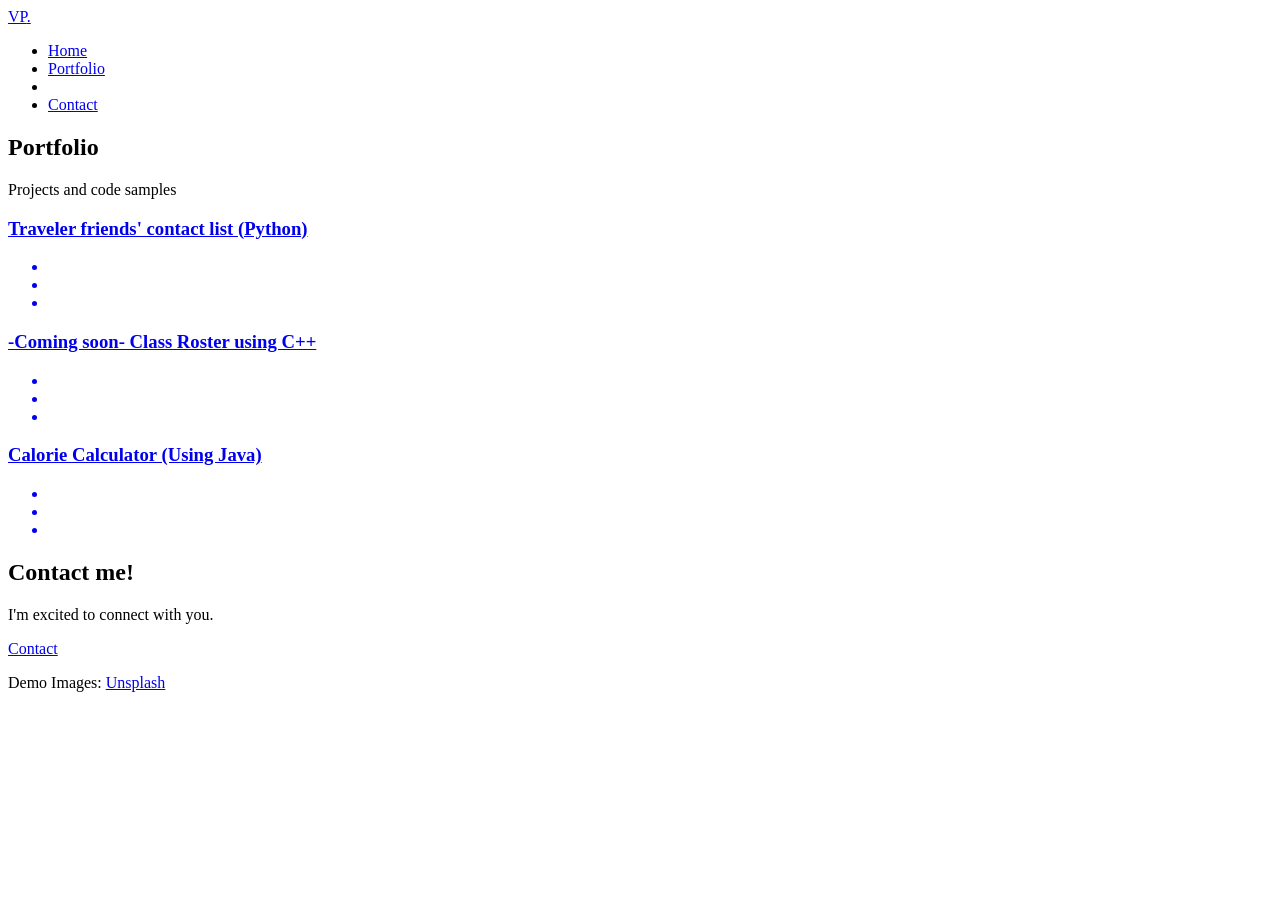
==== portfolio.html @ e87ed02d "Add files via upload" ====
<!DOCTYPE HTML>
<html>
	<head>
	<meta charset="utf-8">
	<meta http-equiv="X-UA-Compatible" content="IE=edge">
	<title>Victoria Koletsos</title>
	<meta name="viewport" content="width=device-width, initial-scale=1">
	<meta name="description" content="Portfolio" />
	<meta name="keywords" content="" />
	<meta name="author" content="" />

	
  	<!-- Facebook and Twitter integration -->
	<meta property="og:title" content=""/>
	<meta property="og:image" content=""/>
	<meta property="og:url" content=""/>
	<meta property="og:site_name" content=""/>
	<meta property="og:description" content=""/>
	<meta name="twitter:title" content="" />
	<meta name="twitter:image" content="" />
	<meta name="twitter:url" content="" />
	<meta name="twitter:card" content="" />

	<!-- <link href="https://fonts.googleapis.com/css?family=Work+Sans:300,400,500,700,800" rel="stylesheet">	 -->
	<link href="https://fonts.googleapis.com/css?family=Inconsolata:400,700" rel="stylesheet">
	
	<!-- Animate.css -->
	<link rel="stylesheet" href="css/animate.css">
	<!-- Icomoon Icon Fonts-->
	<link rel="stylesheet" href="css/icomoon.css">
	<!-- Bootstrap  -->
	<link rel="stylesheet" href="css/bootstrap.css">
	<!-- Flexslider  -->
	<link rel="stylesheet" href="css/flexslider.css">

	<!-- Theme style  -->
	<link rel="stylesheet" href="css/style.css">

	<!-- Modernizr JS -->
	<script src="js/modernizr-2.6.2.min.js"></script>
	<!-- FOR IE9 below -->
	<!--[if lt IE 9]>
	<script src="js/respond.min.js"></script>
	<![endif]-->

	</head>
	<body>
		
	<div class="fh5co-loader"></div>
	
	<div id="page">
	<nav class="fh5co-nav" role="navigation">
		<div class="top-menu">
			<div class="container">
				<div class="row">
					<div class="col-xs-2">
						<div id="fh5co-logo"><a href="index.html">VP<span>.</span></a></div>
					</div>
					<div class="col-xs-10 text-right menu-1">
						<ul>
							<li><a href="index.html">Home</a></li>
							<li class="active"><a href="portfolio.html">Portfolio</a></li>
							<li class="has-dropdown"></li>	<li><a href="contact.html">Contact</a></li>
							
						</ul>
					</div>
				</div>
				
			</div>
		</div>
	</nav>

	<div id="fh5co-portfolio">
		<div class="container">
			<div class="row animate-box">
				<div class="col-md-8 col-md-offset-2 text-center fh5co-heading">
					<h2>Portfolio</h2>
					<p>Projects and code samples</p>
				</div>
			</div>
			<div class="row">
				<div class="col-md-4">
					<div class="fh5co-portfolio animate-box">
						<a href="https://github.com/vicpcm/shiny-fishstick.git">
							<div class="portfolio-entry" style="background-image: url(images/tf1.jpg);"></div>
							<div class="portfolio-text">
								<h3>Traveler friends' contact list (Python)</h3>
								<ul class="stuff">
									<li><i class="icon-heart2"></i></li>
									<li><i class="icon-eye2"></i></li>
									<li><i class="icon-download3"></i></li>
								</ul>
							</div> 
						</a>
					</div>
				</div>
				<div class="col-md-4">
					<div class="fh5co-portfolio animate-box">
						<a href="#">
							<div class="portfolio-entry" style="background-image: url(images/portfolio-2.jpg);"></div>
							<div class="portfolio-text">
								<h3>-Coming soon- Class Roster using C++</h3>
								<ul class="stuff">
									<li><i class="icon-heart2"></i></li>
									<li><i class="icon-eye2"></i></li>
									<li><i class="icon-download3"></i></li>
								</ul>
							</div> 
						</a>
					</div>
				</div>
				<div class="col-md-4">
					<div class="fh5co-portfolio animate-box">
						<a href="https://github.com/vicpcm/CalorieCalculator.git">
							<div class="portfolio-entry" style="background-image: url(images/tf2.png);"></div>
							<div class="portfolio-text">
								<h3>Calorie Calculator (Using Java)</h3>
								<ul class="stuff">
									<li><i class="icon-heart2"></i></li>
									<li><i class="icon-eye2"></i></li>
									<li><i class="icon-download3"></i></li>
								</ul>
							</div> 
						</a>
					</div>
				</div>
				
	
	<div id="fh5co-started">
		<div class="overlay"></div>
		<div class="container">
			<div class="row animate-box">
				<div class="col-md-8 col-md-offset-2 text-center fh5co-heading">
					<h2>Contact me!</h2>
					<p>I'm excited to connect with you.</p>
					<p><a href="contact.html" class="btn btn-default btn-lg">Contact</a></p>
				</div>
			</div>
		</div>
	</div>

	
	Demo Images: <a href="http://unsplash.co/" target="_blank">Unsplash</a></small>
					</p>
					<p>
						
					</p>
				</div>
			</div>

		</div>
	</footer>
	</div>

	<div class="gototop js-top">
		<a href="#" class="js-gotop"><i class="icon-arrow-up22"></i></a>
	</div>
	
	<!-- jQuery -->
	<script src="js/jquery.min.js"></script>
	<!-- jQuery Easing -->
	<script src="js/jquery.easing.1.3.js"></script>
	<!-- Bootstrap -->
	<script src="js/bootstrap.min.js"></script>
	<!-- Waypoints -->
	<script src="js/jquery.waypoints.min.js"></script>
	<!-- Flexslider -->
	<script src="js/jquery.flexslider-min.js"></script>
	<!-- Main -->
	<script src="js/main.js"></script>

	</body>
</html>
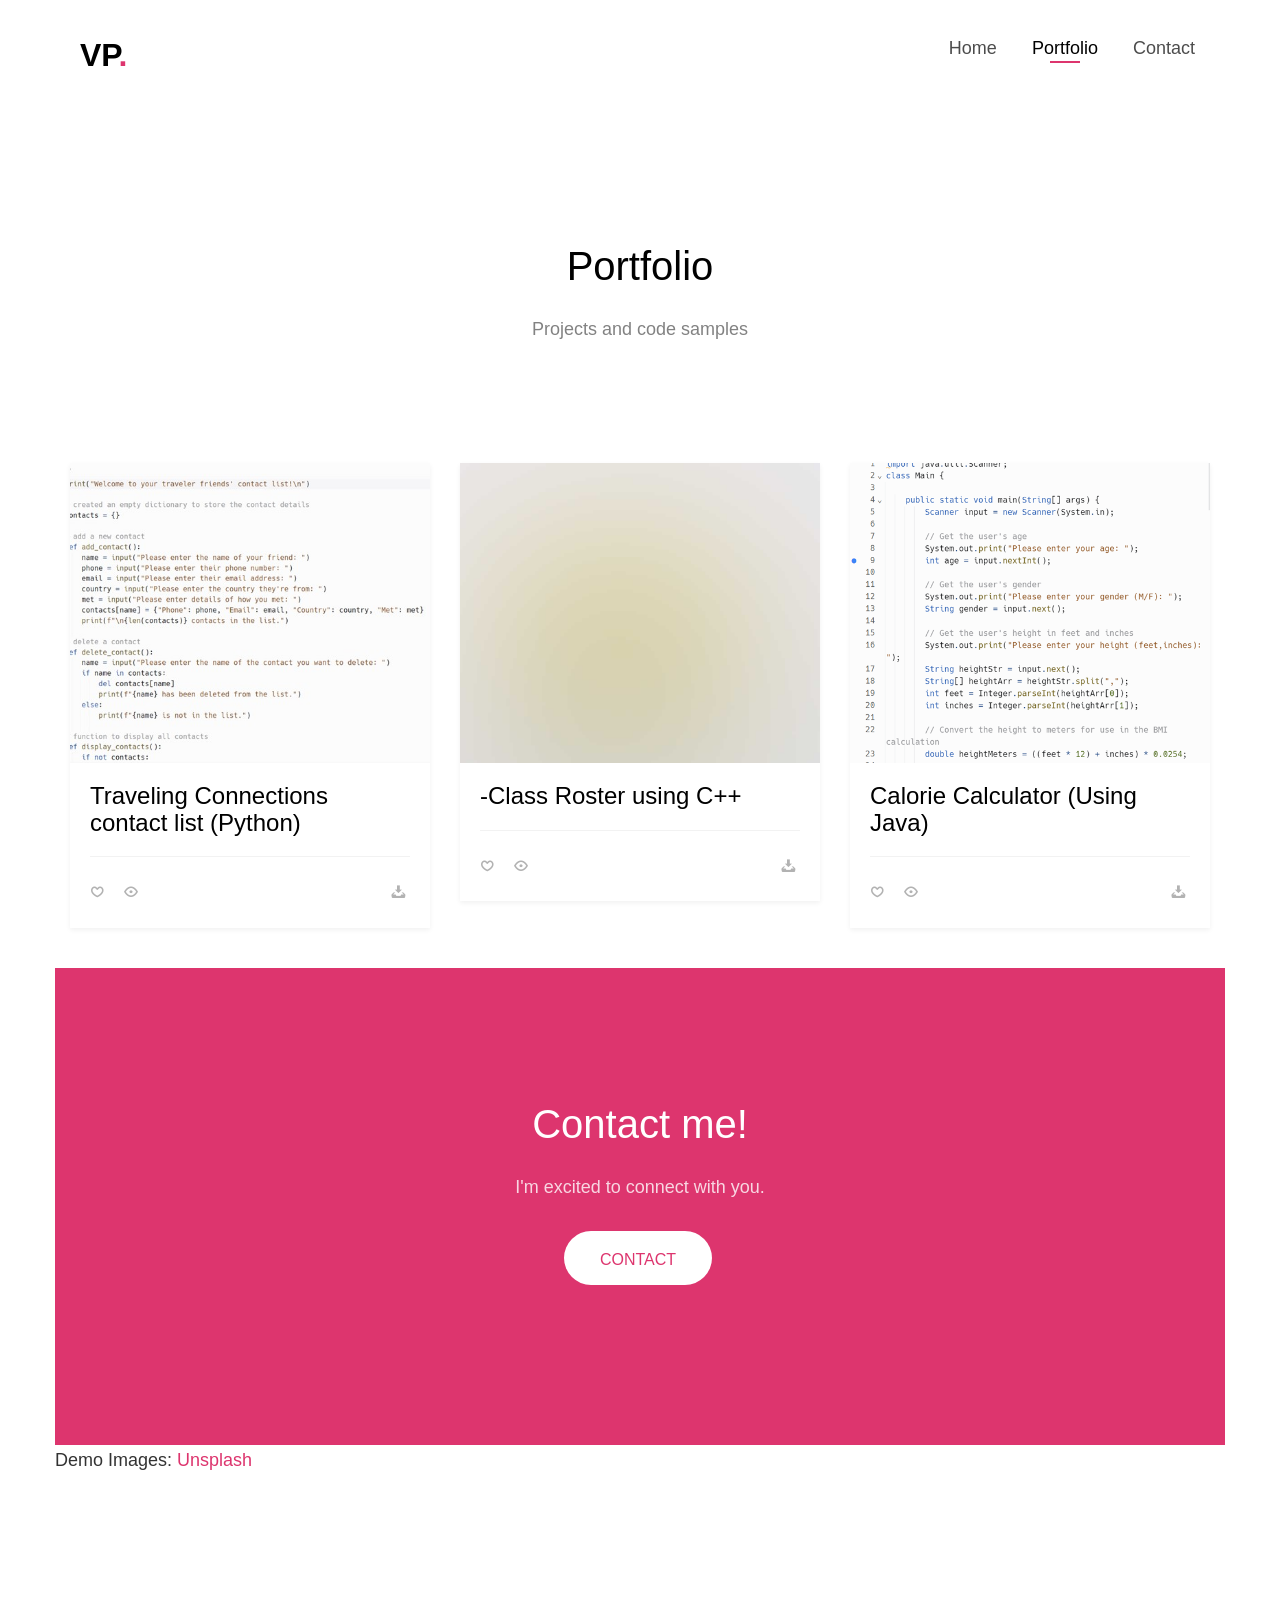
==== commit a876d62c: "Update portfolio.html" ====
--- a/portfolio.html
+++ b/portfolio.html
@@ -84,7 +84,7 @@
 						<a href="https://github.com/vicpcm/shiny-fishstick.git">
 							<div class="portfolio-entry" style="background-image: url(images/tf1.jpg);"></div>
 							<div class="portfolio-text">
-								<h3>Traveler friends' contact list (Python)</h3>
+								<h3>Traveling Connections contact list (Python)</h3>
 								<ul class="stuff">
 									<li><i class="icon-heart2"></i></li>
 									<li><i class="icon-eye2"></i></li>
@@ -96,10 +96,10 @@
 				</div>
 				<div class="col-md-4">
 					<div class="fh5co-portfolio animate-box">
-						<a href="#">
+						<a href="Traveler friends' contact list">
 							<div class="portfolio-entry" style="background-image: url(images/portfolio-2.jpg);"></div>
 							<div class="portfolio-text">
-								<h3>-Coming soon- Class Roster using C++</h3>
+								<h3>-Class Roster using C++</h3>
 								<ul class="stuff">
 									<li><i class="icon-heart2"></i></li>
 									<li><i class="icon-eye2"></i></li>
--- a/css/icomoon.css
+++ b/css/icomoon.css
@@ -0,0 +1,3135 @@
+@font-face {
+    font-family: 'icomoon';
+    src:    url('fonts/icomoon.eot?1oniuf');
+    src:    url('fonts/icomoon.eot?1oniuf#iefix') format('embedded-opentype'),
+        url('fonts/icomoon.ttf?1oniuf') format('truetype'),
+        url('fonts/icomoon.woff?1oniuf') format('woff'),
+        url('fonts/icomoon.svg?1oniuf#icomoon') format('svg');
+    font-weight: normal;
+    font-style: normal;
+}
+
+[class^="icon-"], [class*=" icon-"] {
+    /* use !important to prevent issues with browser extensions that change fonts */
+    font-family: 'icomoon' !important;
+    speak: none;
+    font-style: normal;
+    font-weight: normal;
+    font-variant: normal;
+    text-transform: none;
+    line-height: 1;
+
+    /* Better Font Rendering =========== */
+    -webkit-font-smoothing: antialiased;
+    -moz-osx-font-smoothing: grayscale;
+}
+
+.icon-mobile:before {
+    content: "\e000";
+}
+.icon-laptop:before {
+    content: "\e001";
+}
+.icon-desktop:before {
+    content: "\e002";
+}
+.icon-tablet:before {
+    content: "\e003";
+}
+.icon-phone:before {
+    content: "\e004";
+}
+.icon-document:before {
+    content: "\e005";
+}
+.icon-documents:before {
+    content: "\e006";
+}
+.icon-search:before {
+    content: "\e007";
+}
+.icon-clipboard:before {
+    content: "\e008";
+}
+.icon-newspaper:before {
+    content: "\e009";
+}
+.icon-notebook:before {
+    content: "\e00a";
+}
+.icon-book-open:before {
+    content: "\e00b";
+}
+.icon-browser:before {
+    content: "\e00c";
+}
+.icon-calendar:before {
+    content: "\e00d";
+}
+.icon-presentation:before {
+    content: "\e00e";
+}
+.icon-picture:before {
+    content: "\e00f";
+}
+.icon-pictures:before {
+    content: "\e010";
+}
+.icon-video:before {
+    content: "\e011";
+}
+.icon-camera:before {
+    content: "\e012";
+}
+.icon-printer:before {
+    content: "\e013";
+}
+.icon-toolbox:before {
+    content: "\e014";
+}
+.icon-briefcase:before {
+    content: "\e015";
+}
+.icon-wallet:before {
+    content: "\e016";
+}
+.icon-gift:before {
+    content: "\e017";
+}
+.icon-bargraph:before {
+    content: "\e018";
+}
+.icon-grid:before {
+    content: "\e019";
+}
+.icon-expand:before {
+    content: "\e01a";
+}
+.icon-focus:before {
+    content: "\e01b";
+}
+.icon-edit:before {
+    content: "\e01c";
+}
+.icon-adjustments:before {
+    content: "\e01d";
+}
+.icon-ribbon:before {
+    content: "\e01e";
+}
+.icon-hourglass:before {
+    content: "\e01f";
+}
+.icon-lock:before {
+    content: "\e020";
+}
+.icon-megaphone:before {
+    content: "\e021";
+}
+.icon-shield:before {
+    content: "\e022";
+}
+.icon-trophy:before {
+    content: "\e023";
+}
+.icon-flag:before {
+    content: "\e024";
+}
+.icon-map:before {
+    content: "\e025";
+}
+.icon-puzzle:before {
+    content: "\e026";
+}
+.icon-basket:before {
+    content: "\e027";
+}
+.icon-envelope:before {
+    content: "\e028";
+}
+.icon-streetsign:before {
+    content: "\e029";
+}
+.icon-telescope:before {
+    content: "\e02a";
+}
+.icon-gears:before {
+    content: "\e02b";
+}
+.icon-key:before {
+    content: "\e02c";
+}
+.icon-paperclip:before {
+    content: "\e02d";
+}
+.icon-attachment:before {
+    content: "\e02e";
+}
+.icon-pricetags:before {
+    content: "\e02f";
+}
+.icon-lightbulb:before {
+    content: "\e030";
+}
+.icon-layers:before {
+    content: "\e031";
+}
+.icon-pencil:before {
+    content: "\e032";
+}
+.icon-tools:before {
+    content: "\e033";
+}
+.icon-tools-2:before {
+    content: "\e034";
+}
+.icon-scissors:before {
+    content: "\e035";
+}
+.icon-paintbrush:before {
+    content: "\e036";
+}
+.icon-magnifying-glass:before {
+    content: "\e037";
+}
+.icon-circle-compass:before {
+    content: "\e038";
+}
+.icon-linegraph:before {
+    content: "\e039";
+}
+.icon-mic:before {
+    content: "\e03a";
+}
+.icon-strategy:before {
+    content: "\e03b";
+}
+.icon-beaker:before {
+    content: "\e03c";
+}
+.icon-caution:before {
+    content: "\e03d";
+}
+.icon-recycle:before {
+    content: "\e03e";
+}
+.icon-anchor:before {
+    content: "\e03f";
+}
+.icon-profile-male:before {
+    content: "\e040";
+}
+.icon-profile-female:before {
+    content: "\e041";
+}
+.icon-bike:before {
+    content: "\e042";
+}
+.icon-wine:before {
+    content: "\e043";
+}
+.icon-hotairballoon:before {
+    content: "\e044";
+}
+.icon-globe:before {
+    content: "\e045";
+}
+.icon-genius:before {
+    content: "\e046";
+}
+.icon-map-pin:before {
+    content: "\e047";
+}
+.icon-dial:before {
+    content: "\e048";
+}
+.icon-chat:before {
+    content: "\e049";
+}
+.icon-heart:before {
+    content: "\e04a";
+}
+.icon-cloud:before {
+    content: "\e04b";
+}
+.icon-upload:before {
+    content: "\e04c";
+}
+.icon-download:before {
+    content: "\e04d";
+}
+.icon-target:before {
+    content: "\e04e";
+}
+.icon-hazardous:before {
+    content: "\e04f";
+}
+.icon-piechart:before {
+    content: "\e050";
+}
+.icon-speedometer:before {
+    content: "\e051";
+}
+.icon-global:before {
+    content: "\e052";
+}
+.icon-compass:before {
+    content: "\e053";
+}
+.icon-lifesaver:before {
+    content: "\e054";
+}
+.icon-clock:before {
+    content: "\e055";
+}
+.icon-aperture:before {
+    content: "\e056";
+}
+.icon-quote:before {
+    content: "\e057";
+}
+.icon-scope:before {
+    content: "\e058";
+}
+.icon-alarmclock:before {
+    content: "\e059";
+}
+.icon-refresh:before {
+    content: "\e05a";
+}
+.icon-happy:before {
+    content: "\e05b";
+}
+.icon-sad:before {
+    content: "\e05c";
+}
+.icon-facebook:before {
+    content: "\e05d";
+}
+.icon-twitter:before {
+    content: "\e05e";
+}
+.icon-googleplus:before {
+    content: "\e05f";
+}
+.icon-rss:before {
+    content: "\e060";
+}
+.icon-tumblr:before {
+    content: "\e061";
+}
+.icon-linkedin:before {
+    content: "\e062";
+}
+.icon-dribbble:before {
+    content: "\e063";
+}
+.icon-box2:before {
+    content: "\ea82";
+}
+.icon-write:before {
+    content: "\ea83";
+}
+.icon-clock2:before {
+    content: "\ea84";
+}
+.icon-reply2:before {
+    content: "\ea85";
+}
+.icon-reply-all2:before {
+    content: "\ea86";
+}
+.icon-forward2:before {
+    content: "\ea87";
+}
+.icon-flag2:before {
+    content: "\ea88";
+}
+.icon-search2:before {
+    content: "\ea89";
+}
+.icon-trash2:before {
+    content: "\ea8a";
+}
+.icon-envelope2:before {
+    content: "\ea8b";
+}
+.icon-bubble:before {
+    content: "\ea8c";
+}
+.icon-bubbles:before {
+    content: "\ea8d";
+}
+.icon-user2:before {
+    content: "\ea8e";
+}
+.icon-users2:before {
+    content: "\ea8f";
+}
+.icon-cloud2:before {
+    content: "\ea90";
+}
+.icon-download2:before {
+    content: "\ea91";
+}
+.icon-upload2:before {
+    content: "\ea92";
+}
+.icon-rain:before {
+    content: "\ea93";
+}
+.icon-sun:before {
+    content: "\ea94";
+}
+.icon-moon2:before {
+    content: "\ea95";
+}
+.icon-bell2:before {
+    content: "\ea96";
+}
+.icon-folder2:before {
+    content: "\ea97";
+}
+.icon-pin2:before {
+    content: "\ea98";
+}
+.icon-sound2:before {
+    content: "\ea99";
+}
+.icon-microphone:before {
+    content: "\ea9a";
+}
+.icon-camera2:before {
+    content: "\ea9b";
+}
+.icon-image2:before {
+    content: "\ea9c";
+}
+.icon-cog2:before {
+    content: "\ea9d";
+}
+.icon-calendar2:before {
+    content: "\ea9e";
+}
+.icon-book2:before {
+    content: "\ea9f";
+}
+.icon-map-marker:before {
+    content: "\eaa0";
+}
+.icon-store:before {
+    content: "\eaa1";
+}
+.icon-support:before {
+    content: "\eaa2";
+}
+.icon-tag2:before {
+    content: "\eaa3";
+}
+.icon-heart2:before {
+    content: "\eaa4";
+}
+.icon-video-camera:before {
+    content: "\eaa5";
+}
+.icon-trophy2:before {
+    content: "\eaa6";
+}
+.icon-cart:before {
+    content: "\eaa7";
+}
+.icon-eye2:before {
+    content: "\eaa8";
+}
+.icon-cancel:before {
+    content: "\eaa9";
+}
+.icon-chart:before {
+    content: "\eaaa";
+}
+.icon-target2:before {
+    content: "\eaab";
+}
+.icon-printer2:before {
+    content: "\eaac";
+}
+.icon-location2:before {
+    content: "\eaad";
+}
+.icon-bookmark2:before {
+    content: "\eaae";
+}
+.icon-monitor:before {
+    content: "\eaaf";
+}
+.icon-cross2:before {
+    content: "\eab0";
+}
+.icon-plus2:before {
+    content: "\eab1";
+}
+.icon-left:before {
+    content: "\eab2";
+}
+.icon-up:before {
+    content: "\eab3";
+}
+.icon-browser2:before {
+    content: "\eab4";
+}
+.icon-windows:before {
+    content: "\eab5";
+}
+.icon-switch2:before {
+    content: "\eab6";
+}
+.icon-dashboard:before {
+    content: "\eab7";
+}
+.icon-play:before {
+    content: "\eab8";
+}
+.icon-fast-forward:before {
+    content: "\eab9";
+}
+.icon-next:before {
+    content: "\eaba";
+}
+.icon-refresh2:before {
+    content: "\eabb";
+}
+.icon-film:before {
+    content: "\eabc";
+}
+.icon-home2:before {
+    content: "\eabd";
+}
+.icon-add-to-list:before {
+    content: "\e901";
+}
+.icon-classic-computer:before {
+    content: "\e902";
+}
+.icon-controller-fast-backward:before {
+    content: "\e903";
+}
+.icon-creative-commons-attribution:before {
+    content: "\e904";
+}
+.icon-creative-commons-noderivs:before {
+    content: "\e905";
+}
+.icon-creative-commons-noncommercial-eu:before {
+    content: "\e906";
+}
+.icon-creative-commons-noncommercial-us:before {
+    content: "\e907";
+}
+.icon-creative-commons-public-domain:before {
+    content: "\e908";
+}
+.icon-creative-commons-remix:before {
+    content: "\e909";
+}
+.icon-creative-commons-share:before {
+    content: "\e90a";
+}
+.icon-creative-commons-sharealike:before {
+    content: "\e90b";
+}
+.icon-creative-commons:before {
+    content: "\e90c";
+}
+.icon-document-landscape:before {
+    content: "\e90d";
+}
+.icon-remove-user:before {
+    content: "\e90e";
+}
+.icon-warning:before {
+    content: "\e90f";
+}
+.icon-arrow-bold-down:before {
+    content: "\e910";
+}
+.icon-arrow-bold-left:before {
+    content: "\e911";
+}
+.icon-arrow-bold-right:before {
+    content: "\e912";
+}
+.icon-arrow-bold-up:before {
+    content: "\e913";
+}
+.icon-arrow-down:before {
+    content: "\e914";
+}
+.icon-arrow-left:before {
+    content: "\e915";
+}
+.icon-arrow-long-down:before {
+    content: "\e916";
+}
+.icon-arrow-long-left:before {
+    content: "\e917";
+}
+.icon-arrow-long-right:before {
+    content: "\e918";
+}
+.icon-arrow-long-up:before {
+    content: "\e919";
+}
+.icon-arrow-right:before {
+    content: "\e91a";
+}
+.icon-arrow-up:before {
+    content: "\e91b";
+}
+.icon-arrow-with-circle-down:before {
+    content: "\e91c";
+}
+.icon-arrow-with-circle-left:before {
+    content: "\e91d";
+}
+.icon-arrow-with-circle-right:before {
+    content: "\e91e";
+}
+.icon-arrow-with-circle-up:before {
+    content: "\e91f";
+}
+.icon-bookmark:before {
+    content: "\e920";
+}
+.icon-bookmarks:before {
+    content: "\e921";
+}
+.icon-chevron-down:before {
+    content: "\e922";
+}
+.icon-chevron-left:before {
+    content: "\e923";
+}
+.icon-chevron-right:before {
+    content: "\e924";
+}
+.icon-chevron-small-down:before {
+    content: "\e925";
+}
+.icon-chevron-small-left:before {
+    content: "\e926";
+}
+.icon-chevron-small-right:before {
+    content: "\e927";
+}
+.icon-chevron-small-up:before {
+    content: "\e928";
+}
+.icon-chevron-thin-down:before {
+    content: "\e929";
+}
+.icon-chevron-thin-left:before {
+    content: "\e92a";
+}
+.icon-chevron-thin-right:before {
+    content: "\e92b";
+}
+.icon-chevron-thin-up:before {
+    content: "\e92c";
+}
+.icon-chevron-up:before {
+    content: "\e92d";
+}
+.icon-chevron-with-circle-down:before {
+    content: "\e92e";
+}
+.icon-chevron-with-circle-left:before {
+    content: "\e92f";
+}
+.icon-chevron-with-circle-right:before {
+    content: "\e930";
+}
+.icon-chevron-with-circle-up:before {
+    content: "\e931";
+}
+.icon-cloud3:before {
+    content: "\e932";
+}
+.icon-controller-fast-forward:before {
+    content: "\e933";
+}
+.icon-controller-jump-to-start:before {
+    content: "\e934";
+}
+.icon-controller-next:before {
+    content: "\e935";
+}
+.icon-controller-paus:before {
+    content: "\e936";
+}
+.icon-controller-play:before {
+    content: "\e937";
+}
+.icon-controller-record:before {
+    content: "\e938";
+}
+.icon-controller-stop:before {
+    content: "\e939";
+}
+.icon-controller-volume:before {
+    content: "\e93a";
+}
+.icon-dot-single:before {
+    content: "\e93b";
+}
+.icon-dots-three-horizontal:before {
+    content: "\e93c";
+}
+.icon-dots-three-vertical:before {
+    content: "\e93d";
+}
+.icon-dots-two-horizontal:before {
+    content: "\e93e";
+}
+.icon-dots-two-vertical:before {
+    content: "\e93f";
+}
+.icon-download3:before {
+    content: "\e940";
+}
+.icon-emoji-flirt:before {
+    content: "\e941";
+}
+.icon-flow-branch:before {
+    content: "\e942";
+}
+.icon-flow-cascade:before {
+    content: "\e943";
+}
+.icon-flow-line:before {
+    content: "\e944";
+}
+.icon-flow-parallel:before {
+    content: "\e945";
+}
+.icon-flow-tree:before {
+    content: "\e946";
+}
+.icon-install:before {
+    content: "\e947";
+}
+.icon-layers2:before {
+    content: "\e948";
+}
+.icon-open-book:before {
+    content: "\e949";
+}
+.icon-resize-100:before {
+    content: "\e94a";
+}
+.icon-resize-full-screen:before {
+    content: "\e94b";
+}
+.icon-save:before {
+    content: "\e94c";
+}
+.icon-select-arrows:before {
+    content: "\e94d";
+}
+.icon-sound-mute:before {
+    content: "\e94e";
+}
+.icon-sound:before {
+    content: "\e94f";
+}
+.icon-trash:before {
+    content: "\e950";
+}
+.icon-triangle-down:before {
+    content: "\e951";
+}
+.icon-triangle-left:before {
+    content: "\e952";
+}
+.icon-triangle-right:before {
+    content: "\e953";
+}
+.icon-triangle-up:before {
+    content: "\e954";
+}
+.icon-uninstall:before {
+    content: "\e955";
+}
+.icon-upload-to-cloud:before {
+    content: "\e956";
+}
+.icon-upload3:before {
+    content: "\e957";
+}
+.icon-add-user:before {
+    content: "\e958";
+}
+.icon-address:before {
+    content: "\e959";
+}
+.icon-adjust:before {
+    content: "\e95a";
+}
+.icon-air:before {
+    content: "\e95b";
+}
+.icon-aircraft-landing:before {
+    content: "\e95c";
+}
+.icon-aircraft-take-off:before {
+    content: "\e95d";
+}
+.icon-aircraft:before {
+    content: "\e95e";
+}
+.icon-align-bottom:before {
+    content: "\e95f";
+}
+.icon-align-horizontal-middle:before {
+    content: "\e960";
+}
+.icon-align-left:before {
+    content: "\e961";
+}
+.icon-align-right:before {
+    content: "\e962";
+}
+.icon-align-top:before {
+    content: "\e963";
+}
+.icon-align-vertical-middle:before {
+    content: "\e964";
+}
+.icon-archive:before {
+    content: "\e965";
+}
+.icon-area-graph:before {
+    content: "\e966";
+}
+.icon-attachment2:before {
+    content: "\e967";
+}
+.icon-awareness-ribbon:before {
+    content: "\e968";
+}
+.icon-back-in-time:before {
+    content: "\e969";
+}
+.icon-back:before {
+    content: "\e96a";
+}
+.icon-bar-graph:before {
+    content: "\e96b";
+}
+.icon-battery:before {
+    content: "\e96c";
+}
+.icon-beamed-note:before {
+    content: "\e96d";
+}
+.icon-bell:before {
+    content: "\e96e";
+}
+.icon-blackboard:before {
+    content: "\e96f";
+}
+.icon-block:before {
+    content: "\e970";
+}
+.icon-book:before {
+    content: "\e971";
+}
+.icon-bowl:before {
+    content: "\e972";
+}
+.icon-box:before {
+    content: "\e973";
+}
+.icon-briefcase2:before {
+    content: "\e974";
+}
+.icon-browser3:before {
+    content: "\e975";
+}
+.icon-brush:before {
+    content: "\e976";
+}
+.icon-bucket:before {
+    content: "\e977";
+}
+.icon-cake:before {
+    content: "\e978";
+}
+.icon-calculator:before {
+    content: "\e979";
+}
+.icon-calendar3:before {
+    content: "\e97a";
+}
+.icon-camera3:before {
+    content: "\e97b";
+}
+.icon-ccw:before {
+    content: "\e97c";
+}
+.icon-chat2:before {
+    content: "\e97d";
+}
+.icon-check:before {
+    content: "\e97e";
+}
+.icon-circle-with-cross:before {
+    content: "\e97f";
+}
+.icon-circle-with-minus:before {
+    content: "\e980";
+}
+.icon-circle-with-plus:before {
+    content: "\e981";
+}
+.icon-circle:before {
+    content: "\e982";
+}
+.icon-circular-graph:before {
+    content: "\e983";
+}
+.icon-clapperboard:before {
+    content: "\e984";
+}
+.icon-clipboard2:before {
+    content: "\e985";
+}
+.icon-clock3:before {
+    content: "\e986";
+}
+.icon-code:before {
+    content: "\e987";
+}
+.icon-cog:before {
+    content: "\e988";
+}
+.icon-colours:before {
+    content: "\e989";
+}
+.icon-compass2:before {
+    content: "\e98a";
+}
+.icon-copy:before {
+    content: "\e98b";
+}
+.icon-credit-card:before {
+    content: "\e98c";
+}
+.icon-credit:before {
+    content: "\e98d";
+}
+.icon-cross:before {
+    content: "\e98e";
+}
+.icon-cup:before {
+    content: "\e98f";
+}
+.icon-cw:before {
+    content: "\e990";
+}
+.icon-cycle:before {
+    content: "\e991";
+}
+.icon-database:before {
+    content: "\e992";
+}
+.icon-dial-pad:before {
+    content: "\e993";
+}
+.icon-direction:before {
+    content: "\e994";
+}
+.icon-document2:before {
+    content: "\e995";
+}
+.icon-documents2:before {
+    content: "\e996";
+}
+.icon-drink:before {
+    content: "\e997";
+}
+.icon-drive:before {
+    content: "\e998";
+}
+.icon-drop:before {
+    content: "\e999";
+}
+.icon-edit2:before {
+    content: "\e99a";
+}
+.icon-email:before {
+    content: "\e99b";
+}
+.icon-emoji-happy:before {
+    content: "\e99c";
+}
+.icon-emoji-neutral:before {
+    content: "\e99d";
+}
+.icon-emoji-sad:before {
+    content: "\e99e";
+}
+.icon-erase:before {
+    content: "\e99f";
+}
+.icon-eraser:before {
+    content: "\e9a0";
+}
+.icon-export:before {
+    content: "\e9a1";
+}
+.icon-eye:before {
+    content: "\e9a2";
+}
+.icon-feather:before {
+    content: "\e9a3";
+}
+.icon-flag3:before {
+    content: "\e9a4";
+}
+.icon-flash:before {
+    content: "\e9a5";
+}
+.icon-flashlight:before {
+    content: "\e9a6";
+}
+.icon-flat-brush:before {
+    content: "\e9a7";
+}
+.icon-folder-images:before {
+    content: "\e9a8";
+}
+.icon-folder-music:before {
+    content: "\e9a9";
+}
+.icon-folder-video:before {
+    content: "\e9aa";
+}
+.icon-folder:before {
+    content: "\e9ab";
+}
+.icon-forward:before {
+    content: "\e9ac";
+}
+.icon-funnel:before {
+    content: "\e9ad";
+}
+.icon-game-controller:before {
+    content: "\e9ae";
+}
+.icon-gauge:before {
+    content: "\e9af";
+}
+.icon-globe2:before {
+    content: "\e9b0";
+}
+.icon-graduation-cap:before {
+    content: "\e9b1";
+}
+.icon-grid2:before {
+    content: "\e9b2";
+}
+.icon-hair-cross:before {
+    content: "\e9b3";
+}
+.icon-hand:before {
+    content: "\e9b4";
+}
+.icon-heart-outlined:before {
+    content: "\e9b5";
+}
+.icon-heart3:before {
+    content: "\e9b6";
+}
+.icon-help-with-circle:before {
+    content: "\e9b7";
+}
+.icon-help:before {
+    content: "\e9b8";
+}
+.icon-home:before {
+    content: "\e9b9";
+}
+.icon-hour-glass:before {
+    content: "\e9ba";
+}
+.icon-image-inverted:before {
+    content: "\e9bb";
+}
+.icon-image:before {
+    content: "\e9bc";
+}
+.icon-images:before {
+    content: "\e9bd";
+}
+.icon-inbox:before {
+    content: "\e9be";
+}
+.icon-infinity:before {
+    content: "\e9bf";
+}
+.icon-info-with-circle:before {
+    content: "\e9c0";
+}
+.icon-info:before {
+    content: "\e9c1";
+}
+.icon-key2:before {
+    content: "\e9c2";
+}
+.icon-keyboard:before {
+    content: "\e9c3";
+}
+.icon-lab-flask:before {
+    content: "\e9c4";
+}
+.icon-landline:before {
+    content: "\e9c5";
+}
+.icon-language:before {
+    content: "\e9c6";
+}
+.icon-laptop2:before {
+    content: "\e9c7";
+}
+.icon-leaf:before {
+    content: "\e9c8";
+}
+.icon-level-down:before {
+    content: "\e9c9";
+}
+.icon-level-up:before {
+    content: "\e9ca";
+}
+.icon-lifebuoy:before {
+    content: "\e9cb";
+}
+.icon-light-bulb:before {
+    content: "\e9cc";
+}
+.icon-light-down:before {
+    content: "\e9cd";
+}
+.icon-light-up:before {
+    content: "\e9ce";
+}
+.icon-line-graph:before {
+    content: "\e9cf";
+}
+.icon-link:before {
+    content: "\e9d0";
+}
+.icon-list:before {
+    content: "\e9d1";
+}
+.icon-location-pin:before {
+    content: "\e9d2";
+}
+.icon-location:before {
+    content: "\e9d3";
+}
+.icon-lock-open:before {
+    content: "\e9d4";
+}
+.icon-lock2:before {
+    content: "\e9d5";
+}
+.icon-log-out:before {
+    content: "\e9d6";
+}
+.icon-login:before {
+    content: "\e9d7";
+}
+.icon-loop:before {
+    content: "\e9d8";
+}
+.icon-magnet:before {
+    content: "\e9d9";
+}
+.icon-magnifying-glass2:before {
+    content: "\e9da";
+}
+.icon-mail:before {
+    content: "\e9db";
+}
+.icon-man:before {
+    content: "\e9dc";
+}
+.icon-map2:before {
+    content: "\e9dd";
+}
+.icon-mask:before {
+    content: "\e9de";
+}
+.icon-medal:before {
+    content: "\e9df";
+}
+.icon-megaphone2:before {
+    content: "\e9e0";
+}
+.icon-menu:before {
+    content: "\e9e1";
+}
+.icon-message:before {
+    content: "\e9e2";
+}
+.icon-mic2:before {
+    content: "\e9e3";
+}
+.icon-minus:before {
+    content: "\e9e4";
+}
+.icon-mobile2:before {
+    content: "\e9e5";
+}
+.icon-modern-mic:before {
+    content: "\e9e6";
+}
+.icon-moon:before {
+    content: "\e9e7";
+}
+.icon-mouse:before {
+    content: "\e9e8";
+}
+.icon-music:before {
+    content: "\e9e9";
+}
+.icon-network:before {
+    content: "\e9ea";
+}
+.icon-new-message:before {
+    content: "\e9eb";
+}
+.icon-new:before {
+    content: "\e9ec";
+}
+.icon-news:before {
+    content: "\e9ed";
+}
+.icon-note:before {
+    content: "\e9ee";
+}
+.icon-notification:before {
+    content: "\e9ef";
+}
+.icon-old-mobile:before {
+    content: "\e9f0";
+}
+.icon-old-phone:before {
+    content: "\e9f1";
+}
+.icon-palette:before {
+    content: "\e9f2";
+}
+.icon-paper-plane:before {
+    content: "\e9f3";
+}
+.icon-pencil2:before {
+    content: "\e9f4";
+}
+.icon-phone2:before {
+    content: "\e9f5";
+}
+.icon-pie-chart:before {
+    content: "\e9f6";
+}
+.icon-pin:before {
+    content: "\e9f7";
+}
+.icon-plus:before {
+    content: "\e9f8";
+}
+.icon-popup:before {
+    content: "\e9f9";
+}
+.icon-power-plug:before {
+    content: "\e9fa";
+}
+.icon-price-ribbon:before {
+    content: "\e9fb";
+}
+.icon-price-tag:before {
+    content: "\e9fc";
+}
+.icon-print:before {
+    content: "\e9fd";
+}
+.icon-progress-empty:before {
+    content: "\e9fe";
+}
+.icon-progress-full:before {
+    content: "\e9ff";
+}
+.icon-progress-one:before {
+    content: "\ea00";
+}
+.icon-progress-two:before {
+    content: "\ea01";
+}
+.icon-publish:before {
+    content: "\ea02";
+}
+.icon-quote2:before {
+    content: "\ea03";
+}
+.icon-radio:before {
+    content: "\ea04";
+}
+.icon-reply-all:before {
+    content: "\ea05";
+}
+.icon-reply:before {
+    content: "\ea06";
+}
+.icon-retweet:before {
+    content: "\ea07";
+}
+.icon-rocket:before {
+    content: "\ea08";
+}
+.icon-round-brush:before {
+    content: "\ea09";
+}
+.icon-rss2:before {
+    content: "\ea0a";
+}
+.icon-ruler:before {
+    content: "\ea0b";
+}
+.icon-scissors2:before {
+    content: "\ea0c";
+}
+.icon-share-alternitive:before {
+    content: "\ea0d";
+}
+.icon-share:before {
+    content: "\ea0e";
+}
+.icon-shareable:before {
+    content: "\ea0f";
+}
+.icon-shield2:before {
+    content: "\ea10";
+}
+.icon-shop:before {
+    content: "\ea11";
+}
+.icon-shopping-bag:before {
+    content: "\ea12";
+}
+.icon-shopping-basket:before {
+    content: "\ea13";
+}
+.icon-shopping-cart:before {
+    content: "\ea14";
+}
+.icon-shuffle:before {
+    content: "\ea15";
+}
+.icon-signal:before {
+    content: "\ea16";
+}
+.icon-sound-mix:before {
+    content: "\ea17";
+}
+.icon-sports-club:before {
+    content: "\ea18";
+}
+.icon-spreadsheet:before {
+    content: "\ea19";
+}
+.icon-squared-cross:before {
+    content: "\ea1a";
+}
+.icon-squared-minus:before {
+    content: "\ea1b";
+}
+.icon-squared-plus:before {
+    content: "\ea1c";
+}
+.icon-star-outlined:before {
+    content: "\ea1d";
+}
+.icon-star:before {
+    content: "\ea1e";
+}
+.icon-stopwatch:before {
+    content: "\ea1f";
+}
+.icon-suitcase:before {
+    content: "\ea20";
+}
+.icon-swap:before {
+    content: "\ea21";
+}
+.icon-sweden:before {
+    content: "\ea22";
+}
+.icon-switch:before {
+    content: "\ea23";
+}
+.icon-tablet2:before {
+    content: "\ea24";
+}
+.icon-tag:before {
+    content: "\ea25";
+}
+.icon-text-document-inverted:before {
+    content: "\ea26";
+}
+.icon-text-document:before {
+    content: "\ea27";
+}
+.icon-text:before {
+    content: "\ea28";
+}
+.icon-thermometer:before {
+    content: "\ea29";
+}
+.icon-thumbs-down:before {
+    content: "\ea2a";
+}
+.icon-thumbs-up:before {
+    content: "\ea2b";
+}
+.icon-thunder-cloud:before {
+    content: "\ea2c";
+}
+.icon-ticket:before {
+    content: "\ea2d";
+}
+.icon-time-slot:before {
+    content: "\ea2e";
+}
+.icon-tools2:before {
+    content: "\ea2f";
+}
+.icon-traffic-cone:before {
+    content: "\ea30";
+}
+.icon-tree:before {
+    content: "\ea31";
+}
+.icon-trophy3:before {
+    content: "\ea32";
+}
+.icon-tv:before {
+    content: "\ea33";
+}
+.icon-typing:before {
+    content: "\ea34";
+}
+.icon-unread:before {
+    content: "\ea35";
+}
+.icon-untag:before {
+    content: "\ea36";
+}
+.icon-user:before {
+    content: "\ea37";
+}
+.icon-users:before {
+    content: "\ea38";
+}
+.icon-v-card:before {
+    content: "\ea39";
+}
+.icon-video2:before {
+    content: "\ea3a";
+}
+.icon-vinyl:before {
+    content: "\ea3b";
+}
+.icon-voicemail:before {
+    content: "\ea3c";
+}
+.icon-wallet2:before {
+    content: "\ea3d";
+}
+.icon-water:before {
+    content: "\ea3e";
+}
+.icon-500px-with-circle:before {
+    content: "\ea3f";
+}
+.icon-500px:before {
+    content: "\ea40";
+}
+.icon-basecamp:before {
+    content: "\ea41";
+}
+.icon-behance:before {
+    content: "\ea42";
+}
+.icon-creative-cloud:before {
+    content: "\ea43";
+}
+.icon-dropbox:before {
+    content: "\ea44";
+}
+.icon-evernote:before {
+    content: "\ea45";
+}
+.icon-flattr:before {
+    content: "\ea46";
+}
+.icon-foursquare:before {
+    content: "\ea47";
+}
+.icon-google-drive:before {
+    content: "\ea48";
+}
+.icon-google-hangouts:before {
+    content: "\ea49";
+}
+.icon-grooveshark:before {
+    content: "\ea4a";
+}
+.icon-icloud:before {
+    content: "\ea4b";
+}
+.icon-mixi:before {
+    content: "\ea4c";
+}
+.icon-onedrive:before {
+    content: "\ea4d";
+}
+.icon-paypal:before {
+    content: "\ea4e";
+}
+.icon-picasa:before {
+    content: "\ea4f";
+}
+.icon-qq:before {
+    content: "\ea50";
+}
+.icon-rdio-with-circle:before {
+    content: "\ea51";
+}
+.icon-renren:before {
+    content: "\ea52";
+}
+.icon-scribd:before {
+    content: "\ea53";
+}
+.icon-sina-weibo:before {
+    content: "\ea54";
+}
+.icon-skype-with-circle:before {
+    content: "\ea55";
+}
+.icon-skype:before {
+    content: "\ea56";
+}
+.icon-slideshare:before {
+    content: "\ea57";
+}
+.icon-smashing:before {
+    content: "\ea58";
+}
+.icon-soundcloud:before {
+    content: "\ea59";
+}
+.icon-spotify-with-circle:before {
+    content: "\ea5a";
+}
+.icon-spotify:before {
+    content: "\ea5b";
+}
+.icon-swarm:before {
+    content: "\ea5c";
+}
+.icon-vine-with-circle:before {
+    content: "\ea5d";
+}
+.icon-vine:before {
+    content: "\ea5e";
+}
+.icon-vk-alternitive:before {
+    content: "\ea5f";
+}
+.icon-vk-with-circle:before {
+    content: "\ea60";
+}
+.icon-vk:before {
+    content: "\ea61";
+}
+.icon-xing-with-circle:before {
+    content: "\ea62";
+}
+.icon-xing:before {
+    content: "\ea63";
+}
+.icon-yelp:before {
+    content: "\ea64";
+}
+.icon-dribbble-with-circle:before {
+    content: "\ea65";
+}
+.icon-dribbble2:before {
+    content: "\ea66";
+}
+.icon-facebook-with-circle:before {
+    content: "\ea67";
+}
+.icon-facebook2:before {
+    content: "\ea68";
+}
+.icon-flickr-with-circle:before {
+    content: "\ea69";
+}
+.icon-flickr:before {
+    content: "\ea6a";
+}
+.icon-github-with-circle:before {
+    content: "\ea6b";
+}
+.icon-github:before {
+    content: "\ea6c";
+}
+.icon-google-with-circle:before {
+    content: "\ea6d";
+}
+.icon-google:before {
+    content: "\ea6e";
+}
+.icon-instagram-with-circle:before {
+    content: "\ea6f";
+}
+.icon-instagram:before {
+    content: "\ea70";
+}
+.icon-lastfm-with-circle:before {
+    content: "\ea71";
+}
+.icon-lastfm:before {
+    content: "\ea72";
+}
+.icon-linkedin-with-circle:before {
+    content: "\ea73";
+}
+.icon-linkedin2:before {
+    content: "\ea74";
+}
+.icon-pinterest-with-circle:before {
+    content: "\ea75";
+}
+.icon-pinterest:before {
+    content: "\ea76";
+}
+.icon-rdio:before {
+    content: "\ea77";
+}
+.icon-stumbleupon-with-circle:before {
+    content: "\ea78";
+}
+.icon-stumbleupon:before {
+    content: "\ea79";
+}
+.icon-tumblr-with-circle:before {
+    content: "\ea7a";
+}
+.icon-tumblr2:before {
+    content: "\ea7b";
+}
+.icon-twitter-with-circle:before {
+    content: "\ea7c";
+}
+.icon-twitter2:before {
+    content: "\ea7d";
+}
+.icon-vimeo-with-circle:before {
+    content: "\ea7e";
+}
+.icon-vimeo:before {
+    content: "\ea7f";
+}
+.icon-youtube-with-circle:before {
+    content: "\ea80";
+}
+.icon-youtube:before {
+    content: "\ea81";
+}
+.icon-home3:before {
+    content: "\eabe";
+}
+.icon-home22:before {
+    content: "\eabf";
+}
+.icon-home32:before {
+    content: "\eac0";
+}
+.icon-office:before {
+    content: "\eac1";
+}
+.icon-newspaper2:before {
+    content: "\eac2";
+}
+.icon-pencil3:before {
+    content: "\eac3";
+}
+.icon-pencil22:before {
+    content: "\eac4";
+}
+.icon-quill:before {
+    content: "\eac5";
+}
+.icon-pen:before {
+    content: "\eac6";
+}
+.icon-blog:before {
+    content: "\eac7";
+}
+.icon-eyedropper:before {
+    content: "\eac8";
+}
+.icon-droplet:before {
+    content: "\eac9";
+}
+.icon-paint-format:before {
+    content: "\eaca";
+}
+.icon-image3:before {
+    content: "\eacb";
+}
+.icon-images2:before {
+    content: "\eacc";
+}
+.icon-camera4:before {
+    content: "\eacd";
+}
+.icon-headphones:before {
+    content: "\eace";
+}
+.icon-music2:before {
+    content: "\eacf";
+}
+.icon-play2:before {
+    content: "\ead0";
+}
+.icon-film2:before {
+    content: "\ead1";
+}
+.icon-video-camera2:before {
+    content: "\ead2";
+}
+.icon-dice:before {
+    content: "\ead3";
+}
+.icon-pacman:before {
+    content: "\ead4";
+}
+.icon-spades:before {
+    content: "\ead5";
+}
+.icon-clubs:before {
+    content: "\ead6";
+}
+.icon-diamonds:before {
+    content: "\ead7";
+}
+.icon-bullhorn:before {
+    content: "\ead8";
+}
+.icon-connection:before {
+    content: "\ead9";
+}
+.icon-podcast:before {
+    content: "\eada";
+}
+.icon-feed:before {
+    content: "\eadb";
+}
+.icon-mic3:before {
+    content: "\eadc";
+}
+.icon-book3:before {
+    content: "\eadd";
+}
+.icon-books:before {
+    content: "\eade";
+}
+.icon-library:before {
+    content: "\eadf";
+}
+.icon-file-text:before {
+    content: "\eae0";
+}
+.icon-profile:before {
+    content: "\eae1";
+}
+.icon-file-empty:before {
+    content: "\eae2";
+}
+.icon-files-empty:before {
+    content: "\eae3";
+}
+.icon-file-text2:before {
+    content: "\eae4";
+}
+.icon-file-picture:before {
+    content: "\eae5";
+}
+.icon-file-music:before {
+    content: "\eae6";
+}
+.icon-file-play:before {
+    content: "\eae7";
+}
+.icon-file-video:before {
+    content: "\eae8";
+}
+.icon-file-zip:before {
+    content: "\eae9";
+}
+.icon-copy2:before {
+    content: "\eaea";
+}
+.icon-paste:before {
+    content: "\eaeb";
+}
+.icon-stack:before {
+    content: "\eaec";
+}
+.icon-folder3:before {
+    content: "\eaed";
+}
+.icon-folder-open:before {
+    content: "\eaee";
+}
+.icon-folder-plus:before {
+    content: "\eaef";
+}
+.icon-folder-minus:before {
+    content: "\eaf0";
+}
+.icon-folder-download:before {
+    content: "\eaf1";
+}
+.icon-folder-upload:before {
+    content: "\eaf2";
+}
+.icon-price-tag2:before {
+    content: "\eaf3";
+}
+.icon-price-tags:before {
+    content: "\eaf4";
+}
+.icon-barcode:before {
+    content: "\eaf5";
+}
+.icon-qrcode:before {
+    content: "\eaf6";
+}
+.icon-ticket2:before {
+    content: "\eaf7";
+}
+.icon-cart2:before {
+    content: "\eaf8";
+}
+.icon-coin-dollar:before {
+    content: "\eaf9";
+}
+.icon-coin-euro:before {
+    content: "\eafa";
+}
+.icon-coin-pound:before {
+    content: "\eafb";
+}
+.icon-coin-yen:before {
+    content: "\eafc";
+}
+.icon-credit-card2:before {
+    content: "\eafd";
+}
+.icon-calculator2:before {
+    content: "\eafe";
+}
+.icon-lifebuoy2:before {
+    content: "\eaff";
+}
+.icon-phone3:before {
+    content: "\eb00";
+}
+.icon-phone-hang-up:before {
+    content: "\eb01";
+}
+.icon-address-book:before {
+    content: "\eb02";
+}
+.icon-envelop:before {
+    content: "\eb03";
+}
+.icon-pushpin:before {
+    content: "\eb04";
+}
+.icon-location3:before {
+    content: "\eb05";
+}
+.icon-location22:before {
+    content: "\eb06";
+}
+.icon-compass3:before {
+    content: "\eb07";
+}
+.icon-compass22:before {
+    content: "\eb08";
+}
+.icon-map3:before {
+    content: "\eb09";
+}
+.icon-map22:before {
+    content: "\eb0a";
+}
+.icon-history:before {
+    content: "\eb0b";
+}
+.icon-clock4:before {
+    content: "\eb0c";
+}
+.icon-clock22:before {
+    content: "\eb0d";
+}
+.icon-alarm:before {
+    content: "\eb0e";
+}
+.icon-bell3:before {
+    content: "\eb0f";
+}
+.icon-stopwatch2:before {
+    content: "\eb10";
+}
+.icon-calendar4:before {
+    content: "\eb11";
+}
+.icon-printer3:before {
+    content: "\eb12";
+}
+.icon-keyboard2:before {
+    content: "\eb13";
+}
+.icon-display:before {
+    content: "\eb14";
+}
+.icon-laptop3:before {
+    content: "\eb15";
+}
+.icon-mobile3:before {
+    content: "\eb16";
+}
+.icon-mobile22:before {
+    content: "\eb17";
+}
+.icon-tablet3:before {
+    content: "\eb18";
+}
+.icon-tv2:before {
+    content: "\eb19";
+}
+.icon-drawer:before {
+    content: "\eb1a";
+}
+.icon-drawer2:before {
+    content: "\eb1b";
+}
+.icon-box-add:before {
+    content: "\eb1c";
+}
+.icon-box-remove:before {
+    content: "\eb1d";
+}
+.icon-download4:before {
+    content: "\eb1e";
+}
+.icon-upload4:before {
+    content: "\eb1f";
+}
+.icon-floppy-disk:before {
+    content: "\eb20";
+}
+.icon-drive2:before {
+    content: "\eb21";
+}
+.icon-database2:before {
+    content: "\eb22";
+}
+.icon-undo:before {
+    content: "\eb23";
+}
+.icon-redo:before {
+    content: "\eb24";
+}
+.icon-undo2:before {
+    content: "\eb25";
+}
+.icon-redo2:before {
+    content: "\eb26";
+}
+.icon-forward3:before {
+    content: "\eb27";
+}
+.icon-reply3:before {
+    content: "\eb28";
+}
+.icon-bubble2:before {
+    content: "\eb29";
+}
+.icon-bubbles2:before {
+    content: "\eb2a";
+}
+.icon-bubbles22:before {
+    content: "\eb2b";
+}
+.icon-bubble22:before {
+    content: "\eb2c";
+}
+.icon-bubbles3:before {
+    content: "\eb2d";
+}
+.icon-bubbles4:before {
+    content: "\eb2e";
+}
+.icon-user3:before {
+    content: "\eb2f";
+}
+.icon-users3:before {
+    content: "\eb30";
+}
+.icon-user-plus:before {
+    content: "\eb31";
+}
+.icon-user-minus:before {
+    content: "\eb32";
+}
+.icon-user-check:before {
+    content: "\eb33";
+}
+.icon-user-tie:before {
+    content: "\eb34";
+}
+.icon-quotes-left:before {
+    content: "\eb35";
+}
+.icon-quotes-right:before {
+    content: "\eb36";
+}
+.icon-hour-glass2:before {
+    content: "\eb37";
+}
+.icon-spinner:before {
+    content: "\eb38";
+}
+.icon-spinner2:before {
+    content: "\eb39";
+}
+.icon-spinner3:before {
+    content: "\eb3a";
+}
+.icon-spinner4:before {
+    content: "\eb3b";
+}
+.icon-spinner5:before {
+    content: "\eb3c";
+}
+.icon-spinner6:before {
+    content: "\eb3d";
+}
+.icon-spinner7:before {
+    content: "\eb3e";
+}
+.icon-spinner8:before {
+    content: "\eb3f";
+}
+.icon-spinner9:before {
+    content: "\eb40";
+}
+.icon-spinner10:before {
+    content: "\eb41";
+}
+.icon-spinner11:before {
+    content: "\eb42";
+}
+.icon-binoculars:before {
+    content: "\eb43";
+}
+.icon-search3:before {
+    content: "\eb44";
+}
+.icon-zoom-in:before {
+    content: "\eb45";
+}
+.icon-zoom-out:before {
+    content: "\eb46";
+}
+.icon-enlarge:before {
+    content: "\eb47";
+}
+.icon-shrink:before {
+    content: "\eb48";
+}
+.icon-enlarge2:before {
+    content: "\eb49";
+}
+.icon-shrink2:before {
+    content: "\eb4a";
+}
+.icon-key3:before {
+    content: "\eb4b";
+}
+.icon-key22:before {
+    content: "\eb4c";
+}
+.icon-lock3:before {
+    content: "\eb4d";
+}
+.icon-unlocked:before {
+    content: "\eb4e";
+}
+.icon-wrench:before {
+    content: "\eb4f";
+}
+.icon-equalizer:before {
+    content: "\eb50";
+}
+.icon-equalizer2:before {
+    content: "\eb51";
+}
+.icon-cog3:before {
+    content: "\eb52";
+}
+.icon-cogs:before {
+    content: "\eb53";
+}
+.icon-hammer:before {
+    content: "\eb54";
+}
+.icon-magic-wand:before {
+    content: "\eb55";
+}
+.icon-aid-kit:before {
+    content: "\eb56";
+}
+.icon-bug:before {
+    content: "\eb57";
+}
+.icon-pie-chart2:before {
+    content: "\eb58";
+}
+.icon-stats-dots:before {
+    content: "\eb59";
+}
+.icon-stats-bars:before {
+    content: "\eb5a";
+}
+.icon-stats-bars2:before {
+    content: "\eb5b";
+}
+.icon-trophy4:before {
+    content: "\eb5c";
+}
+.icon-gift2:before {
+    content: "\eb5d";
+}
+.icon-glass:before {
+    content: "\eb5e";
+}
+.icon-glass2:before {
+    content: "\eb5f";
+}
+.icon-mug:before {
+    content: "\eb60";
+}
+.icon-spoon-knife:before {
+    content: "\eb61";
+}
+.icon-leaf2:before {
+    content: "\eb62";
+}
+.icon-rocket2:before {
+    content: "\eb63";
+}
+.icon-meter:before {
+    content: "\eb64";
+}
+.icon-meter2:before {
+    content: "\eb65";
+}
+.icon-hammer2:before {
+    content: "\eb66";
+}
+.icon-fire:before {
+    content: "\eb67";
+}
+.icon-lab:before {
+    content: "\eb68";
+}
+.icon-magnet2:before {
+    content: "\eb69";
+}
+.icon-bin:before {
+    content: "\eb6a";
+}
+.icon-bin2:before {
+    content: "\eb6b";
+}
+.icon-briefcase3:before {
+    content: "\eb6c";
+}
+.icon-airplane:before {
+    content: "\eb6d";
+}
+.icon-truck:before {
+    content: "\eb6e";
+}
+.icon-road:before {
+    content: "\eb6f";
+}
+.icon-accessibility:before {
+    content: "\eb70";
+}
+.icon-target3:before {
+    content: "\eb71";
+}
+.icon-shield3:before {
+    content: "\eb72";
+}
+.icon-power:before {
+    content: "\eb73";
+}
+.icon-switch3:before {
+    content: "\eb74";
+}
+.icon-power-cord:before {
+    content: "\eb75";
+}
+.icon-clipboard3:before {
+    content: "\eb76";
+}
+.icon-list-numbered:before {
+    content: "\eb77";
+}
+.icon-list2:before {
+    content: "\eb78";
+}
+.icon-list22:before {
+    content: "\eb79";
+}
+.icon-tree2:before {
+    content: "\eb7a";
+}
+.icon-menu2:before {
+    content: "\eb7b";
+}
+.icon-menu22:before {
+    content: "\eb7c";
+}
+.icon-menu3:before {
+    content: "\eb7d";
+}
+.icon-menu4:before {
+    content: "\eb7e";
+}
+.icon-cloud4:before {
+    content: "\eb7f";
+}
+.icon-cloud-download:before {
+    content: "\eb80";
+}
+.icon-cloud-upload:before {
+    content: "\eb81";
+}
+.icon-cloud-check:before {
+    content: "\eb82";
+}
+.icon-download22:before {
+    content: "\eb83";
+}
+.icon-upload22:before {
+    content: "\eb84";
+}
+.icon-download32:before {
+    content: "\eb85";
+}
+.icon-upload32:before {
+    content: "\eb86";
+}
+.icon-sphere:before {
+    content: "\eb87";
+}
+.icon-earth:before {
+    content: "\eb88";
+}
+.icon-link2:before {
+    content: "\eb89";
+}
+.icon-flag4:before {
+    content: "\eb8a";
+}
+.icon-attachment3:before {
+    content: "\eb8b";
+}
+.icon-eye3:before {
+    content: "\eb8c";
+}
+.icon-eye-plus:before {
+    content: "\eb8d";
+}
+.icon-eye-minus:before {
+    content: "\eb8e";
+}
+.icon-eye-blocked:before {
+    content: "\eb8f";
+}
+.icon-bookmark3:before {
+    content: "\eb90";
+}
+.icon-bookmarks2:before {
+    content: "\eb91";
+}
+.icon-sun2:before {
+    content: "\eb92";
+}
+.icon-contrast:before {
+    content: "\eb93";
+}
+.icon-brightness-contrast:before {
+    content: "\eb94";
+}
+.icon-star-empty:before {
+    content: "\eb95";
+}
+.icon-star-half:before {
+    content: "\eb96";
+}
+.icon-star-full:before {
+    content: "\eb97";
+}
+.icon-heart4:before {
+    content: "\eb98";
+}
+.icon-heart-broken:before {
+    content: "\eb99";
+}
+.icon-man2:before {
+    content: "\eb9a";
+}
+.icon-woman:before {
+    content: "\eb9b";
+}
+.icon-man-woman:before {
+    content: "\eb9c";
+}
+.icon-happy2:before {
+    content: "\eb9d";
+}
+.icon-happy22:before {
+    content: "\eb9e";
+}
+.icon-smile:before {
+    content: "\eb9f";
+}
+.icon-smile2:before {
+    content: "\eba0";
+}
+.icon-tongue:before {
+    content: "\eba1";
+}
+.icon-tongue2:before {
+    content: "\eba2";
+}
+.icon-sad2:before {
+    content: "\eba3";
+}
+.icon-sad22:before {
+    content: "\eba4";
+}
+.icon-wink:before {
+    content: "\eba5";
+}
+.icon-wink2:before {
+    content: "\eba6";
+}
+.icon-grin:before {
+    content: "\eba7";
+}
+.icon-grin2:before {
+    content: "\eba8";
+}
+.icon-cool:before {
+    content: "\eba9";
+}
+.icon-cool2:before {
+    content: "\ebaa";
+}
+.icon-angry:before {
+    content: "\ebab";
+}
+.icon-angry2:before {
+    content: "\ebac";
+}
+.icon-evil:before {
+    content: "\ebad";
+}
+.icon-evil2:before {
+    content: "\ebae";
+}
+.icon-shocked:before {
+    content: "\ebaf";
+}
+.icon-shocked2:before {
+    content: "\ebb0";
+}
+.icon-baffled:before {
+    content: "\ebb1";
+}
+.icon-baffled2:before {
+    content: "\ebb2";
+}
+.icon-confused:before {
+    content: "\ebb3";
+}
+.icon-confused2:before {
+    content: "\ebb4";
+}
+.icon-neutral:before {
+    content: "\ebb5";
+}
+.icon-neutral2:before {
+    content: "\ebb6";
+}
+.icon-hipster:before {
+    content: "\ebb7";
+}
+.icon-hipster2:before {
+    content: "\ebb8";
+}
+.icon-wondering:before {
+    content: "\ebb9";
+}
+.icon-wondering2:before {
+    content: "\ebba";
+}
+.icon-sleepy:before {
+    content: "\ebbb";
+}
+.icon-sleepy2:before {
+    content: "\ebbc";
+}
+.icon-frustrated:before {
+    content: "\ebbd";
+}
+.icon-frustrated2:before {
+    content: "\ebbe";
+}
+.icon-crying:before {
+    content: "\ebbf";
+}
+.icon-crying2:before {
+    content: "\ebc0";
+}
+.icon-point-up:before {
+    content: "\ebc1";
+}
+.icon-point-right:before {
+    content: "\ebc2";
+}
+.icon-point-down:before {
+    content: "\ebc3";
+}
+.icon-point-left:before {
+    content: "\ebc4";
+}
+.icon-warning2:before {
+    content: "\ebc5";
+}
+.icon-notification2:before {
+    content: "\ebc6";
+}
+.icon-question:before {
+    content: "\ebc7";
+}
+.icon-plus3:before {
+    content: "\ebc8";
+}
+.icon-minus2:before {
+    content: "\ebc9";
+}
+.icon-info2:before {
+    content: "\ebca";
+}
+.icon-cancel-circle:before {
+    content: "\ebcb";
+}
+.icon-blocked:before {
+    content: "\ebcc";
+}
+.icon-cross3:before {
+    content: "\ebcd";
+}
+.icon-checkmark:before {
+    content: "\ebce";
+}
+.icon-checkmark2:before {
+    content: "\ebcf";
+}
+.icon-spell-check:before {
+    content: "\ebd0";
+}
+.icon-enter:before {
+    content: "\ebd1";
+}
+.icon-exit:before {
+    content: "\ebd2";
+}
+.icon-play22:before {
+    content: "\ebd3";
+}
+.icon-pause:before {
+    content: "\ebd4";
+}
+.icon-stop:before {
+    content: "\ebd5";
+}
+.icon-previous:before {
+    content: "\ebd6";
+}
+.icon-next2:before {
+    content: "\ebd7";
+}
+.icon-backward:before {
+    content: "\ebd8";
+}
+.icon-forward22:before {
+    content: "\ebd9";
+}
+.icon-play3:before {
+    content: "\ebda";
+}
+.icon-pause2:before {
+    content: "\ebdb";
+}
+.icon-stop2:before {
+    content: "\ebdc";
+}
+.icon-backward2:before {
+    content: "\ebdd";
+}
+.icon-forward32:before {
+    content: "\ebde";
+}
+.icon-first:before {
+    content: "\ebdf";
+}
+.icon-last:before {
+    content: "\ebe0";
+}
+.icon-previous2:before {
+    content: "\ebe1";
+}
+.icon-next22:before {
+    content: "\ebe2";
+}
+.icon-eject:before {
+    content: "\ebe3";
+}
+.icon-volume-high:before {
+    content: "\ebe4";
+}
+.icon-volume-medium:before {
+    content: "\ebe5";
+}
+.icon-volume-low:before {
+    content: "\ebe6";
+}
+.icon-volume-mute:before {
+    content: "\ebe7";
+}
+.icon-volume-mute2:before {
+    content: "\ebe8";
+}
+.icon-volume-increase:before {
+    content: "\ebe9";
+}
+.icon-volume-decrease:before {
+    content: "\ebea";
+}
+.icon-loop2:before {
+    content: "\ebeb";
+}
+.icon-loop22:before {
+    content: "\ebec";
+}
+.icon-infinite:before {
+    content: "\ebed";
+}
+.icon-shuffle2:before {
+    content: "\ebee";
+}
+.icon-arrow-up-left:before {
+    content: "\ebef";
+}
+.icon-arrow-up2:before {
+    content: "\ebf0";
+}
+.icon-arrow-up-right:before {
+    content: "\ebf1";
+}
+.icon-arrow-right2:before {
+    content: "\ebf2";
+}
+.icon-arrow-down-right:before {
+    content: "\ebf3";
+}
+.icon-arrow-down2:before {
+    content: "\ebf4";
+}
+.icon-arrow-down-left:before {
+    content: "\ebf5";
+}
+.icon-arrow-left2:before {
+    content: "\ebf6";
+}
+.icon-arrow-up-left2:before {
+    content: "\ebf7";
+}
+.icon-arrow-up22:before {
+    content: "\ebf8";
+}
+.icon-arrow-up-right2:before {
+    content: "\ebf9";
+}
+.icon-arrow-right22:before {
+    content: "\ebfa";
+}
+.icon-arrow-down-right2:before {
+    content: "\ebfb";
+}
+.icon-arrow-down22:before {
+    content: "\ebfc";
+}
+.icon-arrow-down-left2:before {
+    content: "\ebfd";
+}
+.icon-arrow-left22:before {
+    content: "\ebfe";
+}
+.icon-circle-up:before {
+    content: "\e900";
+}
+.icon-circle-right:before {
+    content: "\ebff";
+}
+.icon-circle-down:before {
+    content: "\ec00";
+}
+.icon-circle-left:before {
+    content: "\ec01";
+}
+.icon-tab:before {
+    content: "\ec02";
+}
+.icon-move-up:before {
+    content: "\ec03";
+}
+.icon-move-down:before {
+    content: "\ec04";
+}
+.icon-sort-alpha-asc:before {
+    content: "\ec05";
+}
+.icon-sort-alpha-desc:before {
+    content: "\ec06";
+}
+.icon-sort-numeric-asc:before {
+    content: "\ec07";
+}
+.icon-sort-numberic-desc:before {
+    content: "\ec08";
+}
+.icon-sort-amount-asc:before {
+    content: "\ec09";
+}
+.icon-sort-amount-desc:before {
+    content: "\ec0a";
+}
+.icon-command:before {
+    content: "\ec0b";
+}
+.icon-shift:before {
+    content: "\ec0c";
+}
+.icon-ctrl:before {
+    content: "\ec0d";
+}
+.icon-opt:before {
+    content: "\ec0e";
+}
+.icon-checkbox-checked:before {
+    content: "\ec0f";
+}
+.icon-checkbox-unchecked:before {
+    content: "\ec10";
+}
+.icon-radio-checked:before {
+    content: "\ec11";
+}
+.icon-radio-checked2:before {
+    content: "\ec12";
+}
+.icon-radio-unchecked:before {
+    content: "\ec13";
+}
+.icon-crop:before {
+    content: "\ec14";
+}
+.icon-make-group:before {
+    content: "\ec15";
+}
+.icon-ungroup:before {
+    content: "\ec16";
+}
+.icon-scissors3:before {
+    content: "\ec17";
+}
+.icon-filter:before {
+    content: "\ec18";
+}
+.icon-font:before {
+    content: "\ec19";
+}
+.icon-ligature:before {
+    content: "\ec1a";
+}
+.icon-ligature2:before {
+    content: "\ec1b";
+}
+.icon-text-height:before {
+    content: "\ec1c";
+}
+.icon-text-width:before {
+    content: "\ec1d";
+}
+.icon-font-size:before {
+    content: "\ec1e";
+}
+.icon-bold:before {
+    content: "\ec1f";
+}
+.icon-underline:before {
+    content: "\ec20";
+}
+.icon-italic:before {
+    content: "\ec21";
+}
+.icon-strikethrough:before {
+    content: "\ec22";
+}
+.icon-omega:before {
+    content: "\ec23";
+}
+.icon-sigma:before {
+    content: "\ec24";
+}
+.icon-page-break:before {
+    content: "\ec25";
+}
+.icon-superscript:before {
+    content: "\ec26";
+}
+.icon-subscript:before {
+    content: "\ec27";
+}
+.icon-superscript2:before {
+    content: "\ec28";
+}
+.icon-subscript2:before {
+    content: "\ec29";
+}
+.icon-text-color:before {
+    content: "\ec2a";
+}
+.icon-pagebreak:before {
+    content: "\ec2b";
+}
+.icon-clear-formatting:before {
+    content: "\ec2c";
+}
+.icon-table:before {
+    content: "\ec2d";
+}
+.icon-table2:before {
+    content: "\ec2e";
+}
+.icon-insert-template:before {
+    content: "\ec2f";
+}
+.icon-pilcrow:before {
+    content: "\ec30";
+}
+.icon-ltr:before {
+    content: "\ec31";
+}
+.icon-rtl:before {
+    content: "\ec32";
+}
+.icon-section:before {
+    content: "\ec33";
+}
+.icon-paragraph-left:before {
+    content: "\ec34";
+}
+.icon-paragraph-center:before {
+    content: "\ec35";
+}
+.icon-paragraph-right:before {
+    content: "\ec36";
+}
+.icon-paragraph-justify:before {
+    content: "\ec37";
+}
+.icon-indent-increase:before {
+    content: "\ec38";
+}
+.icon-indent-decrease:before {
+    content: "\ec39";
+}
+.icon-share2:before {
+    content: "\ec3a";
+}
+.icon-new-tab:before {
+    content: "\ec3b";
+}
+.icon-embed:before {
+    content: "\ec3c";
+}
+.icon-embed2:before {
+    content: "\ec3d";
+}
+.icon-terminal:before {
+    content: "\ec3e";
+}
+.icon-share22:before {
+    content: "\ec3f";
+}
+.icon-mail2:before {
+    content: "\ec40";
+}
+.icon-mail22:before {
+    content: "\ec41";
+}
+.icon-mail3:before {
+    content: "\ec42";
+}
+.icon-mail4:before {
+    content: "\ec43";
+}
+.icon-amazon:before {
+    content: "\ec44";
+}
+.icon-google2:before {
+    content: "\ec45";
+}
+.icon-google22:before {
+    content: "\ec46";
+}
+.icon-google3:before {
+    content: "\ec47";
+}
+.icon-google-plus:before {
+    content: "\ec48";
+}
+.icon-google-plus2:before {
+    content: "\ec49";
+}
+.icon-google-plus3:before {
+    content: "\ec4a";
+}
+.icon-hangouts:before {
+    content: "\ec4b";
+}
+.icon-google-drive2:before {
+    content: "\ec4c";
+}
+.icon-facebook3:before {
+    content: "\ec4d";
+}
+.icon-facebook22:before {
+    content: "\ec4e";
+}
+.icon-instagram2:before {
+    content: "\ec4f";
+}
+.icon-whatsapp:before {
+    content: "\ec50";
+}
+.icon-spotify2:before {
+    content: "\ec51";
+}
+.icon-telegram:before {
+    content: "\ec52";
+}
+.icon-twitter3:before {
+    content: "\ec53";
+}
+.icon-vine2:before {
+    content: "\ec54";
+}
+.icon-vk2:before {
+    content: "\ec55";
+}
+.icon-renren2:before {
+    content: "\ec56";
+}
+.icon-sina-weibo2:before {
+    content: "\ec57";
+}
+.icon-rss3:before {
+    content: "\ec58";
+}
+.icon-rss22:before {
+    content: "\ec59";
+}
+.icon-youtube2:before {
+    content: "\ec5a";
+}
+.icon-youtube22:before {
+    content: "\ec5b";
+}
+.icon-twitch:before {
+    content: "\ec5c";
+}
+.icon-vimeo2:before {
+    content: "\ec5d";
+}
+.icon-vimeo22:before {
+    content: "\ec5e";
+}
+.icon-lanyrd:before {
+    content: "\ec5f";
+}
+.icon-flickr2:before {
+    content: "\ec60";
+}
+.icon-flickr22:before {
+    content: "\ec61";
+}
+.icon-flickr3:before {
+    content: "\ec62";
+}
+.icon-flickr4:before {
+    content: "\ec63";
+}
+.icon-dribbble3:before {
+    content: "\ec64";
+}
+.icon-behance2:before {
+    content: "\ec65";
+}
+.icon-behance22:before {
+    content: "\ec66";
+}
+.icon-deviantart:before {
+    content: "\ec67";
+}
+.icon-500px2:before {
+    content: "\ec68";
+}
+.icon-steam:before {
+    content: "\ec69";
+}
+.icon-steam2:before {
+    content: "\ec6a";
+}
+.icon-dropbox2:before {
+    content: "\ec6b";
+}
+.icon-onedrive2:before {
+    content: "\ec6c";
+}
+.icon-github2:before {
+    content: "\ec6d";
+}
+.icon-npm:before {
+    content: "\ec6e";
+}
+.icon-basecamp2:before {
+    content: "\ec6f";
+}
+.icon-trello:before {
+    content: "\ec70";
+}
+.icon-wordpress:before {
+    content: "\ec71";
+}
+.icon-joomla:before {
+    content: "\ec72";
+}
+.icon-ello:before {
+    content: "\ec73";
+}
+.icon-blogger:before {
+    content: "\ec74";
+}
+.icon-blogger2:before {
+    content: "\ec75";
+}
+.icon-tumblr3:before {
+    content: "\ec76";
+}
+.icon-tumblr22:before {
+    content: "\ec77";
+}
+.icon-yahoo:before {
+    content: "\ec78";
+}
+.icon-yahoo2:before {
+    content: "\ec79";
+}
+.icon-tux:before {
+    content: "\ec7a";
+}
+.icon-appleinc:before {
+    content: "\ec7b";
+}
+.icon-finder:before {
+    content: "\ec7c";
+}
+.icon-android:before {
+    content: "\ec7d";
+}
+.icon-windows2:before {
+    content: "\ec7e";
+}
+.icon-windows8:before {
+    content: "\ec7f";
+}
+.icon-soundcloud2:before {
+    content: "\ec80";
+}
+.icon-soundcloud22:before {
+    content: "\ec81";
+}
+.icon-skype2:before {
+    content: "\ec82";
+}
+.icon-reddit:before {
+    content: "\ec83";
+}
+.icon-hackernews:before {
+    content: "\ec84";
+}
+.icon-wikipedia:before {
+    content: "\ec85";
+}
+.icon-linkedin3:before {
+    content: "\ec86";
+}
+.icon-linkedin22:before {
+    content: "\ec87";
+}
+.icon-lastfm2:before {
+    content: "\ec88";
+}
+.icon-lastfm22:before {
+    content: "\ec89";
+}
+.icon-delicious:before {
+    content: "\ec8a";
+}
+.icon-stumbleupon2:before {
+    content: "\ec8b";
+}
+.icon-stumbleupon22:before {
+    content: "\ec8c";
+}
+.icon-stackoverflow:before {
+    content: "\ec8d";
+}
+.icon-pinterest2:before {
+    content: "\ec8e";
+}
+.icon-pinterest22:before {
+    content: "\ec8f";
+}
+.icon-xing2:before {
+    content: "\ec90";
+}
+.icon-xing22:before {
+    content: "\ec91";
+}
+.icon-flattr2:before {
+    content: "\ec92";
+}
+.icon-foursquare2:before {
+    content: "\ec93";
+}
+.icon-yelp2:before {
+    content: "\ec94";
+}
+.icon-paypal2:before {
+    content: "\ec95";
+}
+.icon-chrome:before {
+    content: "\ec96";
+}
+.icon-firefox:before {
+    content: "\ec97";
+}
+.icon-IE:before {
+    content: "\ec98";
+}
+.icon-edge:before {
+    content: "\ec99";
+}
+.icon-safari:before {
+    content: "\ec9a";
+}
+.icon-opera:before {
+    content: "\ec9b";
+}
+.icon-file-pdf:before {
+    content: "\ec9c";
+}
+.icon-file-openoffice:before {
+    content: "\ec9d";
+}
+.icon-file-word:before {
+    content: "\ec9e";
+}
+.icon-file-excel:before {
+    content: "\ec9f";
+}
+.icon-libreoffice:before {
+    content: "\eca0";
+}
+.icon-html-five:before {
+    content: "\eca1";
+}
+.icon-html-five2:before {
+    content: "\eca2";
+}
+.icon-css3:before {
+    content: "\eca3";
+}
+.icon-git:before {
+    content: "\eca4";
+}
+.icon-codepen:before {
+    content: "\eca5";
+}
+.icon-svg:before {
+    content: "\eca6";
+}
+.icon-IcoMoon:before {
+    content: "\eca7";
+}
+
--- a/css/style.css
+++ b/css/style.css
@@ -0,0 +1,1486 @@
+@font-face {
+  font-family: 'icomoon';
+  src: url("../fonts/icomoon/icomoon.eot?srf3rx");
+  src: url("../fonts/icomoon/icomoon.eot?srf3rx#iefix") format("embedded-opentype"), url("../fonts/icomoon/icomoon.ttf?srf3rx") format("truetype"), url("../fonts/icomoon/icomoon.woff?srf3rx") format("woff"), url("../fonts/icomoon/icomoon.svg?srf3rx#icomoon") format("svg");
+  font-weight: normal;
+  font-style: normal;
+}
+/* =======================================================
+*
+* 	Template Style 
+*
+* ======================================================= */
+body {
+  font-family: "Inconsolata", Arial, sans-serif;
+  font-weight: 400;
+  font-size: 18px;
+  line-height: 1.7;
+  color: #333333;
+  background: #fff;
+}
+
+#page {
+  position: relative;
+  overflow-x: hidden;
+  width: 100%;
+  height: 100%;
+  -webkit-transition: 0.5s;
+  -o-transition: 0.5s;
+  transition: 0.5s;
+}
+.offcanvas #page {
+  overflow: hidden;
+  position: absolute;
+}
+.offcanvas #page:after {
+  -webkit-transition: 2s;
+  -o-transition: 2s;
+  transition: 2s;
+  position: absolute;
+  top: 0;
+  right: 0;
+  bottom: 0;
+  left: 0;
+  z-index: 101;
+  background: rgba(0, 0, 0, 0.7);
+  content: "";
+}
+
+a {
+  color: #DD356E;
+  -webkit-transition: 0.5s;
+  -o-transition: 0.5s;
+  transition: 0.5s;
+}
+a:hover, a:active, a:focus {
+  color: #DD356E;
+  outline: none;
+  text-decoration: none;
+}
+
+p {
+  margin-bottom: 30px;
+}
+
+h1, h2, h3, h4, h5, h6, figure {
+  color: #000;
+  font-family: "Inconsolata", Arial, sans-serif;
+  font-weight: 400;
+  margin: 0 0 20px 0;
+}
+
+::-webkit-selection {
+  color: #fff;
+  background: #DD356E;
+}
+
+::-moz-selection {
+  color: #fff;
+  background: #DD356E;
+}
+
+::selection {
+  color: #fff;
+  background: #DD356E;
+}
+
+.fh5co-nav {
+  background: #fff;
+}
+.fh5co-nav .top-menu {
+  padding: 28px 0;
+}
+.fh5co-nav #fh5co-logo {
+  font-size: 32px;
+  margin: 0;
+  padding: 0;
+  text-transform: uppercase;
+  font-weight: 700;
+  font-family: "Inconsolata", Arial, sans-serif;
+}
+.fh5co-nav #fh5co-logo a span {
+  color: #DD356E;
+}
+.fh5co-nav a {
+  padding: 5px 10px;
+  color: #000;
+}
+@media screen and (max-width: 768px) {
+  .fh5co-nav .menu-1 {
+    display: none;
+  }
+}
+.fh5co-nav ul {
+  padding: 0;
+  margin: 5px 0 0 0;
+}
+.fh5co-nav ul li {
+  padding: 0;
+  margin: 0;
+  list-style: none;
+  display: inline;
+}
+.fh5co-nav ul li a {
+  font-size: 18px;
+  padding: 30px 15px;
+  color: rgba(0, 0, 0, 0.7);
+  -webkit-transition: 0.5s;
+  -o-transition: 0.5s;
+  transition: 0.5s;
+}
+.fh5co-nav ul li a:hover, .fh5co-nav ul li a:focus, .fh5co-nav ul li a:active {
+  color: black;
+}
+.fh5co-nav ul li.has-dropdown {
+  position: relative;
+}
+.fh5co-nav ul li.has-dropdown .dropdown {
+  width: 140px;
+  -webkit-box-shadow: 0px 14px 33px -9px rgba(0, 0, 0, 0.75);
+  -moz-box-shadow: 0px 14px 33px -9px rgba(0, 0, 0, 0.75);
+  box-shadow: 0px 14px 33px -9px rgba(0, 0, 0, 0.75);
+  z-index: 1002;
+  visibility: hidden;
+  opacity: 0;
+  position: absolute;
+  top: 40px;
+  left: 0;
+  text-align: left;
+  background: #000;
+  padding: 20px;
+  -webkit-border-radius: 4px;
+  -moz-border-radius: 4px;
+  -ms-border-radius: 4px;
+  border-radius: 4px;
+  -webkit-transition: 0s;
+  -o-transition: 0s;
+  transition: 0s;
+}
+.fh5co-nav ul li.has-dropdown .dropdown:before {
+  bottom: 100%;
+  left: 40px;
+  border: solid transparent;
+  content: " ";
+  height: 0;
+  width: 0;
+  position: absolute;
+  pointer-events: none;
+  border-bottom-color: #000;
+  border-width: 8px;
+  margin-left: -8px;
+}
+.fh5co-nav ul li.has-dropdown .dropdown li {
+  display: block;
+  margin-bottom: 7px;
+}
+.fh5co-nav ul li.has-dropdown .dropdown li:last-child {
+  margin-bottom: 0;
+}
+.fh5co-nav ul li.has-dropdown .dropdown li a {
+  padding: 2px 0;
+  display: block;
+  color: #999999;
+  line-height: 1.2;
+  text-transform: none;
+  font-size: 13px;
+  letter-spacing: 0;
+}
+.fh5co-nav ul li.has-dropdown .dropdown li a:hover {
+  color: #fff;
+}
+.fh5co-nav ul li.has-dropdown:hover a, .fh5co-nav ul li.has-dropdown:focus a {
+  color: #000;
+}
+.fh5co-nav ul li.btn-cta a {
+  padding: 30px 0px !important;
+  color: #fff;
+}
+.fh5co-nav ul li.btn-cta a span {
+  background: #dd356e;
+  padding: 4px 10px;
+  display: -moz-inline-stack;
+  display: inline-block;
+  zoom: 1;
+  *display: inline;
+  -webkit-transition: 0.3s;
+  -o-transition: 0.3s;
+  transition: 0.3s;
+  -webkit-border-radius: 100px;
+  -moz-border-radius: 100px;
+  -ms-border-radius: 100px;
+  border-radius: 100px;
+}
+.fh5co-nav ul li.btn-cta a:hover span {
+  -webkit-box-shadow: 0px 14px 20px -9px rgba(0, 0, 0, 0.75);
+  -moz-box-shadow: 0px 14px 20px -9px rgba(0, 0, 0, 0.75);
+  box-shadow: 0px 14px 20px -9px rgba(0, 0, 0, 0.75);
+}
+.fh5co-nav ul li.active > a {
+  color: #000 !important;
+  position: relative;
+}
+.fh5co-nav ul li.active > a:after {
+  position: absolute;
+  bottom: 25px;
+  left: 0;
+  right: 0;
+  content: '';
+  width: 30px;
+  height: 2px;
+  background: #DD356E;
+  margin: 0 auto;
+}
+
+#fh5co-counter,
+.fh5co-bg,
+.product {
+  background-size: cover;
+  background-position: top center;
+  background-repeat: no-repeat;
+  position: relative;
+}
+
+.fh5co-video {
+  overflow: hidden;
+}
+@media screen and (max-width: 992px) {
+  .fh5co-video {
+    height: 450px;
+  }
+}
+.fh5co-video a {
+  z-index: 1001;
+  position: absolute;
+  top: 50%;
+  left: 50%;
+  margin-top: -45px;
+  margin-left: -45px;
+  width: 90px;
+  height: 90px;
+  display: table;
+  text-align: center;
+  background: #fff;
+  -webkit-box-shadow: 0px 14px 30px -15px rgba(0, 0, 0, 0.75);
+  -moz-box-shadow: 0px 14px 30px -15px rgba(0, 0, 0, 0.75);
+  -ms-box-shadow: 0px 14px 30px -15px rgba(0, 0, 0, 0.75);
+  -o-box-shadow: 0px 14px 30px -15px rgba(0, 0, 0, 0.75);
+  box-shadow: 0px 14px 30px -15px rgba(0, 0, 0, 0.75);
+  -webkit-border-radius: 50%;
+  -moz-border-radius: 50%;
+  -ms-border-radius: 50%;
+  border-radius: 50%;
+}
+.fh5co-video a i {
+  text-align: center;
+  display: table-cell;
+  vertical-align: middle;
+  font-size: 40px;
+}
+.fh5co-video .overlay {
+  position: absolute;
+  top: 0;
+  left: 0;
+  right: 0;
+  bottom: 0;
+  background: rgba(0, 0, 0, 0.3);
+  -webkit-transition: 0.5s;
+  -o-transition: 0.5s;
+  transition: 0.5s;
+}
+.fh5co-video:hover .overlay {
+  background: rgba(0, 0, 0, 0.7);
+}
+.fh5co-video:hover a {
+  -webkit-transform: scale(1.1);
+  -moz-transform: scale(1.1);
+  -ms-transform: scale(1.1);
+  -o-transform: scale(1.1);
+  transform: scale(1.1);
+}
+
+#fh5co-header .display-tc,
+.fh5co-cover .display-tc {
+  display: table-cell !important;
+  vertical-align: middle;
+}
+#fh5co-header .display-tc h1, #fh5co-header .display-tc h2,
+.fh5co-cover .display-tc h1,
+.fh5co-cover .display-tc h2 {
+  margin: 0;
+  padding: 0;
+  color: black;
+}
+#fh5co-header .display-tc h1,
+.fh5co-cover .display-tc h1 {
+  margin-bottom: 20px;
+  font-size: 54px;
+  line-height: 1.3;
+  font-weight: 300;
+}
+@media screen and (max-width: 768px) {
+  #fh5co-header .display-tc h1,
+  .fh5co-cover .display-tc h1 {
+    font-size: 30px;
+  }
+}
+#fh5co-header .display-tc h2,
+.fh5co-cover .display-tc h2 {
+  font-size: 20px;
+  line-height: 1.5;
+  margin-bottom: 30px;
+}
+#fh5co-header .display-tc .btn,
+.fh5co-cover .display-tc .btn {
+  padding: 15px 30px;
+  color: #fff;
+  border: none !important;
+  font-size: 18px;
+}
+@media screen and (max-width: 768px) {
+  #fh5co-header .display-tc .btn,
+  .fh5co-cover .display-tc .btn {
+    width: 80%;
+    margin: 0 auto;
+  }
+}
+#fh5co-header .display-tc .btn.btn-learn,
+.fh5co-cover .display-tc .btn.btn-learn {
+  background: #fee856;
+  border: none;
+  color: #000 !important;
+}
+#fh5co-header .display-tc .btn.btn-learn:hover, #fh5co-header .display-tc .btn.btn-learn:focus,
+.fh5co-cover .display-tc .btn.btn-learn:hover,
+.fh5co-cover .display-tc .btn.btn-learn:focus {
+  background: rgba(254, 232, 86, 0.9) !important;
+  color: #000 !important;
+}
+#fh5co-header .display-tc .btn:hover, #fh5co-header .display-tc .btn:focus,
+.fh5co-cover .display-tc .btn:hover,
+.fh5co-cover .display-tc .btn:focus {
+  color: #fff !important;
+}
+#fh5co-header .display-tc .btn.btn-demo,
+.fh5co-cover .display-tc .btn.btn-demo {
+  background: #dd356e;
+  border: none;
+}
+#fh5co-header .display-tc .btn.btn-demo:hover, #fh5co-header .display-tc .btn.btn-demo:focus,
+.fh5co-cover .display-tc .btn.btn-demo:hover,
+.fh5co-cover .display-tc .btn.btn-demo:focus {
+  background: rgba(221, 53, 110, 0.9) !important;
+  color: #fff !important;
+}
+#fh5co-header .display-tc .btn:hover,
+.fh5co-cover .display-tc .btn:hover {
+  background: #DD356E !important;
+  -webkit-box-shadow: 0px 14px 30px -15px rgba(0, 0, 0, 0.75) !important;
+  -moz-box-shadow: 0px 14px 30px -15px rgba(0, 0, 0, 0.75) !important;
+  box-shadow: 0px 14px 30px -15px rgba(0, 0, 0, 0.75) !important;
+}
+#fh5co-header .display-tc .form-inline .form-group,
+.fh5co-cover .display-tc .form-inline .form-group {
+  width: 100% !important;
+  margin-bottom: 10px;
+}
+#fh5co-header .display-tc .form-inline .form-group .form-control,
+.fh5co-cover .display-tc .form-inline .form-group .form-control {
+  width: 100%;
+  background: #fff;
+  border: none;
+}
+
+#fh5co-features {
+  background: #FEE856;
+}
+#fh5co-features .services-padding {
+  padding: 7em 0;
+}
+#fh5co-features .feature-left {
+  margin-bottom: 40px;
+  float: left;
+}
+@media screen and (max-width: 992px) {
+  #fh5co-features .feature-left {
+    margin-bottom: 30px;
+  }
+}
+#fh5co-features .feature-left .icon i {
+  font-size: 30px;
+  color: #1a1a1a !important;
+}
+#fh5co-features .feature-left .icon {
+  display: table;
+  float: left;
+  text-align: center;
+  width: 60px;
+  height: 60px;
+  background: #fff;
+  -webkit-border-radius: 50%;
+  -moz-border-radius: 50%;
+  -ms-border-radius: 50%;
+  border-radius: 50%;
+}
+#fh5co-features .feature-left .icon i {
+  display: table-cell;
+  vertical-align: middle;
+  height: 60px;
+  color: #DD356E !important;
+}
+#fh5co-features .feature-left .feature-copy {
+  float: right;
+  width: 78%;
+}
+@media screen and (max-width: 768px) {
+  #fh5co-features .feature-left .feature-copy {
+    width: 84%;
+  }
+}
+@media screen and (max-width: 480px) {
+  #fh5co-features .feature-left .feature-copy {
+    width: 70%;
+  }
+}
+#fh5co-features .feature-left h3 {
+  font-size: 24px;
+  font-weight: 400;
+}
+#fh5co-features .feature-left p {
+  font-size: 15px;
+}
+#fh5co-features .feature-left p:last-child {
+  margin-bottom: 0;
+}
+#fh5co-features .feature-left p a {
+  color: #000 !important;
+}
+#fh5co-features .ipad-bg {
+  background-size: cover;
+  background-position: top center;
+  background-repeat: no-repeat;
+  position: relative;
+  height: 430px;
+}
+@media screen and (max-width: 768px) {
+  #fh5co-features .ipad-bg {
+    height: 210px;
+  }
+}
+@media screen and (max-width: 480px) {
+  #fh5co-features .ipad-bg {
+    display: none;
+  }
+}
+
+#fh5co-wireframe {
+  border: none !important;
+}
+#fh5co-wireframe blockquote {
+  border: none;
+  padding: 0;
+  font-weight: bold;
+}
+
+.user-frame {
+  width: 100%;
+  padding: 3em;
+  -webkit-box-shadow: 10px 0px 0px 0px rgba(0, 0, 0, 0.13);
+  -moz-box-shadow:10px 0px 0px 0px rgba(0, 0, 0, 0.13);
+  box-shadow: 10px 0px 0px 0px rgba(0, 0, 0, 0.13);
+}
+@media screen and (max-width: 768px) {
+  .user-frame {
+    width: 100%;
+    margin-bottom: 3em;
+  }
+}
+.user-frame h3 {
+  line-height: 34px;
+}
+.user-frame p {
+  color: rgba(0, 0, 0, 0.6);
+}
+.user-frame span {
+  font-weight: bold;
+}
+.user-frame small {
+  color: #2A528A;
+}
+
+#fh5co-slider {
+  background: #2A528A;
+}
+#fh5co-slider .heading h2, #fh5co-slider .heading p {
+  color: #fff;
+}
+#fh5co-slider .heading h2 {
+  font-size: 40px;
+}
+#fh5co-slider .heading p {
+  font-style: 22px;
+}
+
+#fh5co-hero {
+  height: 500px !important;
+  background: url(../images/loader.gif) no-repeat center center;
+}
+#fh5co-hero .btn {
+  font-size: 24px;
+}
+#fh5co-hero .btn.btn-primary {
+  padding: 14px 30px !important;
+}
+#fh5co-hero .flexslider {
+  border: none;
+  z-index: 1;
+  margin-bottom: 0;
+}
+#fh5co-hero .flexslider .slides {
+  position: relative;
+}
+#fh5co-hero .flexslider .slides li {
+  background-repeat: no-repeat;
+  background-size: cover;
+  background-position: top center;
+  height: 600px !important;
+  position: relative;
+  -webkit-border-radius: 4px;
+  -moz-border-radius: 4px;
+  -ms-border-radius: 4px;
+  border-radius: 4px;
+}
+#fh5co-hero .flexslider .flex-control-nav {
+  top: -30px !important;
+  z-index: 1000;
+  right: 0;
+  float: right;
+  width: auto;
+}
+#fh5co-hero .flexslider .flex-control-nav li {
+  margin-bottom: 10px;
+}
+#fh5co-hero .flexslider .flex-control-nav li a {
+  background: rgba(255, 255, 255, 0.3);
+  box-shadow: none;
+  width: 12px;
+  height: 12px;
+  cursor: pointer;
+}
+#fh5co-hero .flexslider .flex-control-nav li a.flex-active {
+  cursor: pointer;
+  background: transparent;
+  border: 1px solid #fff;
+}
+#fh5co-hero .flexslider .flex-direction-nav {
+  display: none;
+}
+#fh5co-hero .flexslider .slider-text-bg .desc {
+  margin-top: 9em;
+  padding: 2em;
+  background: #FEE856;
+  -webkit-box-shadow: 0px 21px 24px 0px rgba(0, 0, 0, 0.13);
+  -moz-box-shadow: 0px 21px 24px 0px rgba(0, 0, 0, 0.13);
+  box-shadow: 0px 21px 24px 0px rgba(0, 0, 0, 0.13);
+  -webkit-border-radius: 10px;
+  -moz-border-radius: 10px;
+  -ms-border-radius: 10px;
+  border-radius: 10px;
+}
+@media screen and (max-width: 768px) {
+  #fh5co-hero .flexslider .slider-text-bg .desc p {
+    display: none;
+  }
+}
+#fh5co-hero .flexslider .slider-text,
+#fh5co-hero .flexslider .slider-text-bg {
+  display: table;
+  opacity: 0;
+  height: 600px;
+  z-index: 9;
+}
+#fh5co-hero .flexslider .slider-text > .slider-text-inner,
+#fh5co-hero .flexslider .slider-text-bg > .slider-text-inner {
+  display: table-cell;
+  vertical-align: middle;
+  min-height: 500px;
+}
+
+.fh5co-bg-section {
+  background: rgba(221, 53, 110, 0.03);
+}
+
+#fh5co-slider,
+#fh5co-about,
+#fh5co-wireframe,
+#fh5co-started,
+#fh5co-portfolio,
+#fh5co-blog,
+#fh5co-content-section,
+#fh5co-contact,
+#fh5co-footer {
+  padding: 7em 0;
+  clear: both;
+}
+@media screen and (max-width: 768px) {
+  #fh5co-slider,
+  #fh5co-about,
+  #fh5co-wireframe,
+  #fh5co-started,
+  #fh5co-portfolio,
+  #fh5co-blog,
+  #fh5co-content-section,
+  #fh5co-contact,
+  #fh5co-footer {
+    padding: 3em 0;
+  }
+}
+
+#fh5co-content {
+  border-bottom: 2px solid rgba(221, 53, 110, 0.1);
+}
+
+#fh5co-started {
+  border-bottom: none;
+}
+
+.fh5co-social-icons {
+  margin: 0;
+  padding: 0;
+}
+.fh5co-social-icons li {
+  margin: 0;
+  padding: 0;
+  list-style: none;
+  display: -moz-inline-stack;
+  display: inline-block;
+  zoom: 1;
+  *display: inline;
+}
+.fh5co-social-icons li a {
+  display: -moz-inline-stack;
+  display: inline-block;
+  zoom: 1;
+  *display: inline;
+  color: #DD356E;
+  padding-left: 10px;
+  padding-right: 10px;
+}
+.fh5co-social-icons li a i {
+  font-size: 20px;
+}
+
+.fh5co-heading {
+  margin-bottom: 5em;
+}
+.fh5co-heading.fh5co-heading-sm {
+  margin-bottom: 2em;
+}
+.fh5co-heading h2 {
+  font-size: 40px;
+  margin-bottom: 20px;
+  line-height: 1.5;
+  color: #000;
+}
+.fh5co-heading p {
+  font-size: 18px;
+  line-height: 1.5;
+  color: #828282;
+}
+.fh5co-heading span {
+  display: block;
+  margin-bottom: 10px;
+  text-transform: uppercase;
+  font-size: 12px;
+  letter-spacing: 2px;
+}
+
+#fh5co-started {
+  background-size: cover;
+  background-position: center center;
+  background-repeat: no-repeat;
+  position: relative;
+  float: left;
+  width: 100%;
+}
+#fh5co-started .overlay {
+  z-index: 0;
+  position: absolute;
+  bottom: 0;
+  top: 0;
+  left: 0;
+  right: 0;
+  background: #dd356e;
+}
+#fh5co-started .fh5co-heading {
+  margin-bottom: 0;
+}
+#fh5co-started .fh5co-heading h2 {
+  color: #fff;
+  margin-bottom: 20px !important;
+}
+#fh5co-started .fh5co-heading p {
+  color: rgba(255, 255, 255, 0.8);
+}
+#fh5co-started .btn {
+  height: 54px;
+  border: none !important;
+  background: #fff;
+  color: #DD356E;
+  font-size: 16px;
+  text-transform: uppercase;
+  font-weight: 400;
+  padding-left: 50px;
+  padding-right: 50px;
+}
+
+.member {
+  width: 100%;
+  float: left;
+}
+.member .author {
+  background-size: cover;
+  background-position: center center;
+  background-repeat: no-repeat;
+  position: relative;
+  height: 400px;
+}
+.member .desc {
+  width: 80%;
+  margin: 0 auto;
+  margin-top: 4em;
+}
+.member .desc h3 {
+  margin-bottom: 10px;
+}
+.member .desc span {
+  display: block;
+  margin-bottom: 20px;
+  font-size: 14px;
+  color: rgba(0, 0, 0, 0.3);
+}
+
+.fh5co-blog {
+  width: 100%;
+  float: left;
+  margin-bottom: 40px;
+}
+@media screen and (max-width: 768px) {
+  .fh5co-blog {
+    width: 100%;
+  }
+}
+.fh5co-blog .blog-bg {
+  display: block;
+  width: 100%;
+  background-size: cover;
+  background-position: center center;
+  background-repeat: no-repeat;
+  position: relative;
+  height: 300px;
+}
+@media screen and (max-width: 768px) {
+  .fh5co-blog .blog-bg {
+    height: 400px;
+  }
+}
+.fh5co-blog .blog-text {
+  margin-bottom: 30px;
+  position: relative;
+  width: 100%;
+  padding: 30px;
+  float: left;
+  background: #fff;
+  -webkit-box-shadow: 0px 2px 5px 0px rgba(0, 0, 0, 0.06);
+  -moz-box-shadow: 0px 2px 5px 0px rgba(0, 0, 0, 0.06);
+  box-shadow: 0px 2px 5px 0px rgba(0, 0, 0, 0.06);
+  -webkit-transition: 0.3s;
+  -o-transition: 0.3s;
+  transition: 0.3s;
+}
+.fh5co-blog .blog-text span {
+  display: inline-block;
+  margin-bottom: 20px;
+  font-size: 14px !important;
+  color: rgba(0, 0, 0, 0.3);
+}
+.fh5co-blog .blog-text .stuff {
+  margin: 0;
+  padding: 0;
+  border-top: 1px solid rgba(0, 0, 0, 0.05);
+  padding-top: 20px;
+}
+.fh5co-blog .blog-text .stuff li {
+  list-style: none;
+  display: inline-block;
+  margin-left: 10px;
+}
+.fh5co-blog .blog-text .stuff li:first-child {
+  margin-left: 0;
+}
+.fh5co-blog .blog-text .stuff li:last-child {
+  float: right;
+}
+.fh5co-blog .blog-text .stuff li:last-child i {
+  padding-right: 0;
+  padding-left: 10px;
+}
+.fh5co-blog .blog-text .stuff li i {
+  font-size: 14px;
+  padding-right: 5px;
+}
+.fh5co-blog .blog-text h3 {
+  font-size: 24px;
+  margin-bottom: 20px;
+  line-height: 1.5;
+}
+.fh5co-blog .blog-text h3 a {
+  color: black;
+}
+
+.fh5co-portfolio {
+  width: 100%;
+  float: left;
+  margin-bottom: 40px;
+}
+.fh5co-portfolio > a {
+  width: 100%;
+  float: left;
+  -webkit-box-shadow: 0px 2px 5px 0px rgba(0, 0, 0, 0.06);
+  -moz-box-shadow: 0px 2px 5px 0px rgba(0, 0, 0, 0.06);
+  box-shadow: 0px 2px 5px 0px rgba(0, 0, 0, 0.06);
+}
+.fh5co-portfolio > a:hover {
+  webkit-box-shadow: 0px 8px 16px -4px rgba(0, 0, 0, 0.13);
+  -moz-box-shadow: 0px 8px 16px -4px rgba(0, 0, 0, 0.13);
+  box-shadow: 0px 8px 16px -4px rgba(0, 0, 0, 0.13);
+}
+.fh5co-portfolio .portfolio-entry {
+  width: 100%;
+  float: left;
+  background-size: cover;
+  background-position: center center;
+  background-repeat: no-repeat;
+  position: relative;
+  height: 300px;
+}
+@media screen and (max-width: 768px) {
+  .fh5co-portfolio .portfolio-entry {
+    height: 400px;
+  }
+}
+.fh5co-portfolio .portfolio-text {
+  width: 100%;
+  float: left;
+  padding: 20px;
+}
+.fh5co-portfolio .portfolio-text .stuff {
+  margin: 0;
+  padding: 0;
+  border-top: 1px solid rgba(0, 0, 0, 0.05);
+  padding-top: 20px;
+}
+.fh5co-portfolio .portfolio-text .stuff li {
+  list-style: none;
+  display: inline-block;
+  margin-left: 10px;
+  color: rgba(0, 0, 0, 0.3);
+}
+.fh5co-portfolio .portfolio-text .stuff li:first-child {
+  margin-left: 0;
+}
+.fh5co-portfolio .portfolio-text .stuff li:last-child {
+  float: right;
+}
+.fh5co-portfolio .portfolio-text .stuff li i {
+  font-size: 14px;
+  padding-right: 5px;
+}
+
+.fh5co-team {
+  position: relative;
+  background: #fff;
+  padding: 30px;
+  border-radius: 5px;
+  margin-bottom: 30px;
+  -webkit-box-shadow: 0px 2px 5px 0px rgba(0, 0, 0, 0.06);
+  -moz-box-shadow: 0px 2px 5px 0px rgba(0, 0, 0, 0.06);
+  box-shadow: 0px 2px 5px 0px rgba(0, 0, 0, 0.06);
+}
+@media screen and (max-width: 768px) {
+  .fh5co-team {
+    border-right: 0;
+    margin-bottom: 80px;
+  }
+}
+.fh5co-team h2 {
+  font-size: 16px;
+  letter-spacing: 2px;
+  text-transform: uppercase;
+  font-weight: bold;
+  margin-bottom: 50px;
+}
+.fh5co-team figure {
+  position: relative;
+  top: 0px;
+  background-size: cover;
+  margin-bottom: 20px;
+}
+.fh5co-team figure img {
+  width: 150px;
+  height: 150px;
+  border: 10px solid #fff;
+  background-size: cover;
+  -webkit-border-radius: 50%;
+  -moz-border-radius: 50%;
+  -ms-border-radius: 50%;
+  border-radius: 50%;
+}
+.fh5co-team > div {
+  padding: 30px 30px 0 30px;
+}
+.fh5co-team > div h3 {
+  margin-bottom: 0;
+  font-size: 20px;
+  color: #DD356E;
+}
+.fh5co-team > div .position {
+  color: #d9d9d9;
+  margin-bottom: 30px;
+}
+.fh5co-team > div,
+.fh5co-team blockquote {
+  border: none;
+  padding: 0;
+  margin-bottom: 20px;
+}
+.fh5co-team > div p,
+.fh5co-team blockquote p {
+  font-size: 16px;
+  line-height: 1.5;
+  color: #555555;
+}
+.fh5co-team span {
+  color: #b3b3b3;
+}
+
+#fh5co-footer .fh5co-footer-links {
+  padding: 0;
+  margin: 0;
+}
+@media screen and (max-width: 768px) {
+  #fh5co-footer .fh5co-footer-links {
+    margin-bottom: 30px;
+  }
+}
+#fh5co-footer .fh5co-footer-links li {
+  padding: 0;
+  margin: 0;
+  list-style: none;
+}
+#fh5co-footer .fh5co-footer-links li a {
+  color: rgba(0, 0, 0, 0.5);
+  text-decoration: none;
+}
+#fh5co-footer .fh5co-footer-links li a:hover {
+  text-decoration: underline;
+}
+#fh5co-footer .fh5co-widget {
+  margin-bottom: 30px;
+}
+@media screen and (max-width: 768px) {
+  #fh5co-footer .fh5co-widget {
+    text-align: left;
+  }
+}
+#fh5co-footer .fh5co-widget h4 {
+  margin-bottom: 30px;
+  font-size: 20px;
+}
+#fh5co-footer .copyright .block {
+  display: block;
+}
+
+.contact-info {
+  margin-bottom: 4em;
+  padding: 0;
+}
+.contact-info li {
+  list-style: none;
+  margin: 0 0 20px 0;
+  position: relative;
+  padding-left: 40px;
+  color: #000;
+}
+.contact-info li i {
+  position: absolute;
+  top: .3em;
+  left: 0;
+  font-size: 22px;
+  color: rgba(0, 0, 0, 0.3);
+}
+.contact-info li a {
+  color: #000;
+}
+
+.form-control {
+  -webkit-box-shadow: none;
+  -moz-box-shadow: none;
+  -ms-box-shadow: none;
+  -o-box-shadow: none;
+  box-shadow: none;
+  border: none;
+  border: 2px solid rgba(0, 0, 0, 0.1);
+  font-size: 18px;
+  font-weight: 300;
+  -webkit-border-radius: 4px;
+  -moz-border-radius: 4px;
+  -ms-border-radius: 4px;
+  border-radius: 4px;
+}
+.form-control:focus, .form-control:active {
+  box-shadow: none;
+  border: 2px solid rgba(0, 0, 0, 0.8);
+}
+
+input[type="text"] {
+  height: 50px;
+}
+
+.form-group {
+  margin-bottom: 30px;
+}
+
+#fh5co-offcanvas {
+  position: absolute;
+  z-index: 1901;
+  width: 270px;
+  background: black;
+  top: 0;
+  right: 0;
+  top: 0;
+  bottom: 0;
+  padding: 75px 40px 40px 40px;
+  overflow-y: auto;
+  display: none;
+  -moz-transform: translateX(270px);
+  -webkit-transform: translateX(270px);
+  -ms-transform: translateX(270px);
+  -o-transform: translateX(270px);
+  transform: translateX(270px);
+  -webkit-transition: 0.5s;
+  -o-transition: 0.5s;
+  transition: 0.5s;
+}
+@media screen and (max-width: 768px) {
+  #fh5co-offcanvas {
+    display: block;
+  }
+}
+.offcanvas #fh5co-offcanvas {
+  -moz-transform: translateX(0px);
+  -webkit-transform: translateX(0px);
+  -ms-transform: translateX(0px);
+  -o-transform: translateX(0px);
+  transform: translateX(0px);
+}
+#fh5co-offcanvas a {
+  color: rgba(255, 255, 255, 0.5);
+}
+#fh5co-offcanvas a:hover {
+  color: rgba(255, 255, 255, 0.8);
+}
+#fh5co-offcanvas ul {
+  padding: 0;
+  margin: 0;
+}
+#fh5co-offcanvas ul li {
+  padding: 0;
+  margin: 0;
+  list-style: none;
+}
+#fh5co-offcanvas ul li > ul {
+  padding-left: 20px;
+  display: none;
+}
+#fh5co-offcanvas ul li.offcanvas-has-dropdown > a {
+  display: block;
+  position: relative;
+}
+#fh5co-offcanvas ul li.offcanvas-has-dropdown > a:after {
+  position: absolute;
+  right: 0px;
+  font-family: 'icomoon';
+  speak: none;
+  font-style: normal;
+  font-weight: normal;
+  font-variant: normal;
+  text-transform: none;
+  line-height: 1;
+  /* Better Font Rendering =========== */
+  -webkit-font-smoothing: antialiased;
+  -moz-osx-font-smoothing: grayscale;
+  content: "\ebfc";
+  font-size: 20px;
+  color: rgba(255, 255, 255, 0.2);
+  -webkit-transition: 0.5s;
+  -o-transition: 0.5s;
+  transition: 0.5s;
+}
+#fh5co-offcanvas ul li.offcanvas-has-dropdown.active a:after {
+  -webkit-transform: rotate(-180deg);
+  -moz-transform: rotate(-180deg);
+  -ms-transform: rotate(-180deg);
+  -o-transform: rotate(-180deg);
+  transform: rotate(-180deg);
+}
+
+.uppercase {
+  font-size: 14px;
+  color: #000;
+  margin-bottom: 10px;
+  font-weight: 700;
+  text-transform: uppercase;
+}
+
+.gototop {
+  position: fixed;
+  bottom: 20px;
+  right: 20px;
+  z-index: 999;
+  opacity: 0;
+  visibility: hidden;
+  -webkit-transition: 0.5s;
+  -o-transition: 0.5s;
+  transition: 0.5s;
+}
+.gototop.active {
+  opacity: 1;
+  visibility: visible;
+}
+.gototop a {
+  width: 50px;
+  height: 50px;
+  display: table;
+  background: rgba(0, 0, 0, 0.5);
+  color: #fff;
+  text-align: center;
+  -webkit-border-radius: 4px;
+  -moz-border-radius: 4px;
+  -ms-border-radius: 4px;
+  border-radius: 4px;
+}
+.gototop a i {
+  height: 50px;
+  display: table-cell;
+  vertical-align: middle;
+}
+.gototop a:hover, .gototop a:active, .gototop a:focus {
+  text-decoration: none;
+  outline: none;
+}
+
+.fh5co-nav-toggle {
+  width: 25px;
+  height: 25px;
+  cursor: pointer;
+  text-decoration: none;
+  top: 25px !important;
+}
+.fh5co-nav-toggle.active i::before, .fh5co-nav-toggle.active i::after {
+  background: #444;
+}
+.fh5co-nav-toggle:hover, .fh5co-nav-toggle:focus, .fh5co-nav-toggle:active {
+  outline: none;
+  border-bottom: none !important;
+}
+.fh5co-nav-toggle i {
+  position: relative;
+  display: inline-block;
+  width: 25px;
+  height: 2px;
+  color: #252525;
+  font: bold 14px/.4 Helvetica;
+  text-transform: uppercase;
+  text-indent: -55px;
+  background: #252525;
+  transition: all .2s ease-out;
+}
+.fh5co-nav-toggle i::before, .fh5co-nav-toggle i::after {
+  content: '';
+  width: 25px;
+  height: 2px;
+  background: #252525;
+  position: absolute;
+  left: 0;
+  transition: all .2s ease-out;
+}
+.fh5co-nav-toggle.fh5co-nav-white > i {
+  color: #fff;
+  background: #000;
+}
+.fh5co-nav-toggle.fh5co-nav-white > i::before, .fh5co-nav-toggle.fh5co-nav-white > i::after {
+  background: #000;
+}
+
+.fh5co-nav-toggle i::before {
+  top: -7px;
+}
+
+.fh5co-nav-toggle i::after {
+  bottom: -7px;
+}
+
+.fh5co-nav-toggle:hover i::before {
+  top: -10px;
+}
+
+.fh5co-nav-toggle:hover i::after {
+  bottom: -10px;
+}
+
+.fh5co-nav-toggle.active i {
+  background: transparent;
+}
+
+.fh5co-nav-toggle.active i::before {
+  top: 0;
+  -webkit-transform: rotateZ(45deg);
+  -moz-transform: rotateZ(45deg);
+  -ms-transform: rotateZ(45deg);
+  -o-transform: rotateZ(45deg);
+  transform: rotateZ(45deg);
+  background: #fff;
+}
+
+.fh5co-nav-toggle.active i::after {
+  bottom: 0;
+  -webkit-transform: rotateZ(-45deg);
+  -moz-transform: rotateZ(-45deg);
+  -ms-transform: rotateZ(-45deg);
+  -o-transform: rotateZ(-45deg);
+  transform: rotateZ(-45deg);
+  background: #fff;
+}
+
+.fh5co-nav-toggle {
+  position: absolute;
+  right: 0px;
+  top: 65px;
+  z-index: 21;
+  padding: 6px 0 0 0;
+  display: block;
+  margin: 0 auto;
+  display: none;
+  height: 44px;
+  width: 44px;
+  z-index: 2001;
+  border-bottom: none !important;
+}
+@media screen and (max-width: 768px) {
+  .fh5co-nav-toggle {
+    display: block;
+  }
+}
+
+.btn {
+  margin-right: 4px;
+  margin-bottom: 4px;
+  font-family: "Inconsolata", Arial, sans-serif;
+  font-size: 16px;
+  font-weight: 400;
+  -webkit-border-radius: 30px;
+  -moz-border-radius: 30px;
+  -ms-border-radius: 30px;
+  border-radius: 30px;
+  -webkit-transition: 0.5s;
+  -o-transition: 0.5s;
+  transition: 0.5s;
+  padding: 8px 20px;
+}
+.btn.btn-md {
+  padding: 8px 20px !important;
+}
+.btn.btn-lg {
+  padding: 18px 36px !important;
+}
+.btn:hover, .btn:active, .btn:focus {
+  box-shadow: none !important;
+  outline: none !important;
+}
+
+.btn-primary {
+  background: #DD356E;
+  color: #fff;
+  border: 2px solid #DD356E;
+}
+.btn-primary:hover, .btn-primary:focus, .btn-primary:active {
+  background: #e14b7e !important;
+  border-color: #e14b7e !important;
+}
+.btn-primary.btn-outline {
+  background: transparent;
+  color: #DD356E;
+  border: 2px solid #DD356E;
+}
+.btn-primary.btn-outline:hover, .btn-primary.btn-outline:focus, .btn-primary.btn-outline:active {
+  background: #DD356E;
+  color: #fff;
+}
+
+.btn-success {
+  background: #5cb85c;
+  color: #fff;
+  border: 2px solid #5cb85c;
+}
+.btn-success:hover, .btn-success:focus, .btn-success:active {
+  background: #4cae4c !important;
+  border-color: #4cae4c !important;
+}
+.btn-success.btn-outline {
+  background: transparent;
+  color: #5cb85c;
+  border: 2px solid #5cb85c;
+}
+.btn-success.btn-outline:hover, .btn-success.btn-outline:focus, .btn-success.btn-outline:active {
+  background: #5cb85c;
+  color: #fff;
+}
+
+.btn-info {
+  background: #5bc0de;
+  color: #fff;
+  border: 2px solid #5bc0de;
+}
+.btn-info:hover, .btn-info:focus, .btn-info:active {
+  background: #46b8da !important;
+  border-color: #46b8da !important;
+}
+.btn-info.btn-outline {
+  background: transparent;
+  color: #5bc0de;
+  border: 2px solid #5bc0de;
+}
+.btn-info.btn-outline:hover, .btn-info.btn-outline:focus, .btn-info.btn-outline:active {
+  background: #5bc0de;
+  color: #fff;
+}
+
+.btn-warning {
+  background: #f0ad4e;
+  color: #fff;
+  border: 2px solid #f0ad4e;
+}
+.btn-warning:hover, .btn-warning:focus, .btn-warning:active {
+  background: #eea236 !important;
+  border-color: #eea236 !important;
+}
+.btn-warning.btn-outline {
+  background: transparent;
+  color: #f0ad4e;
+  border: 2px solid #f0ad4e;
+}
+.btn-warning.btn-outline:hover, .btn-warning.btn-outline:focus, .btn-warning.btn-outline:active {
+  background: #f0ad4e;
+  color: #fff;
+}
+
+.btn-danger {
+  background: #d9534f;
+  color: #fff;
+  border: 2px solid #d9534f;
+}
+.btn-danger:hover, .btn-danger:focus, .btn-danger:active {
+  background: #d43f3a !important;
+  border-color: #d43f3a !important;
+}
+.btn-danger.btn-outline {
+  background: transparent;
+  color: #d9534f;
+  border: 2px solid #d9534f;
+}
+.btn-danger.btn-outline:hover, .btn-danger.btn-outline:focus, .btn-danger.btn-outline:active {
+  background: #d9534f;
+  color: #fff;
+}
+
+.btn-outline {
+  background: none;
+  border: 2px solid gray;
+  font-size: 16px;
+  -webkit-transition: 0.3s;
+  -o-transition: 0.3s;
+  transition: 0.3s;
+}
+.btn-outline:hover, .btn-outline:focus, .btn-outline:active {
+  box-shadow: none;
+}
+
+.btn.with-arrow {
+  position: relative;
+  -webkit-transition: 0.3s;
+  -o-transition: 0.3s;
+  transition: 0.3s;
+}
+.btn.with-arrow i {
+  visibility: hidden;
+  opacity: 0;
+  position: absolute;
+  right: 0px;
+  top: 50%;
+  margin-top: -8px;
+  -webkit-transition: 0.2s;
+  -o-transition: 0.2s;
+  transition: 0.2s;
+}
+.btn.with-arrow:hover {
+  padding-right: 50px;
+}
+.btn.with-arrow:hover i {
+  color: #fff;
+  right: 18px;
+  visibility: visible;
+  opacity: 1;
+}
+
+.form-control {
+  box-shadow: none;
+  background: transparent;
+  border: 2px solid rgba(0, 0, 0, 0.1);
+  height: 54px;
+  font-size: 18px;
+  font-weight: 300;
+}
+.form-control:active, .form-control:focus {
+  outline: none;
+  box-shadow: none;
+  border-color: #DD356E;
+}
+
+.row-pb-md {
+  padding-bottom: 4em !important;
+}
+
+.row-pb-sm {
+  padding-bottom: 2em !important;
+}
+
+.nopadding {
+  padding: 0 !important;
+  margin: 0 !important;
+}
+
+.fh5co-loader {
+  position: fixed;
+  left: 0px;
+  top: 0px;
+  width: 100%;
+  height: 100%;
+  z-index: 9999;
+  background: url(../images/loader.gif) center no-repeat #fff;
+}
+
+.js .animate-box {
+  opacity: 0;
+}
+
+/*# sourceMappingURL=style.css.map */
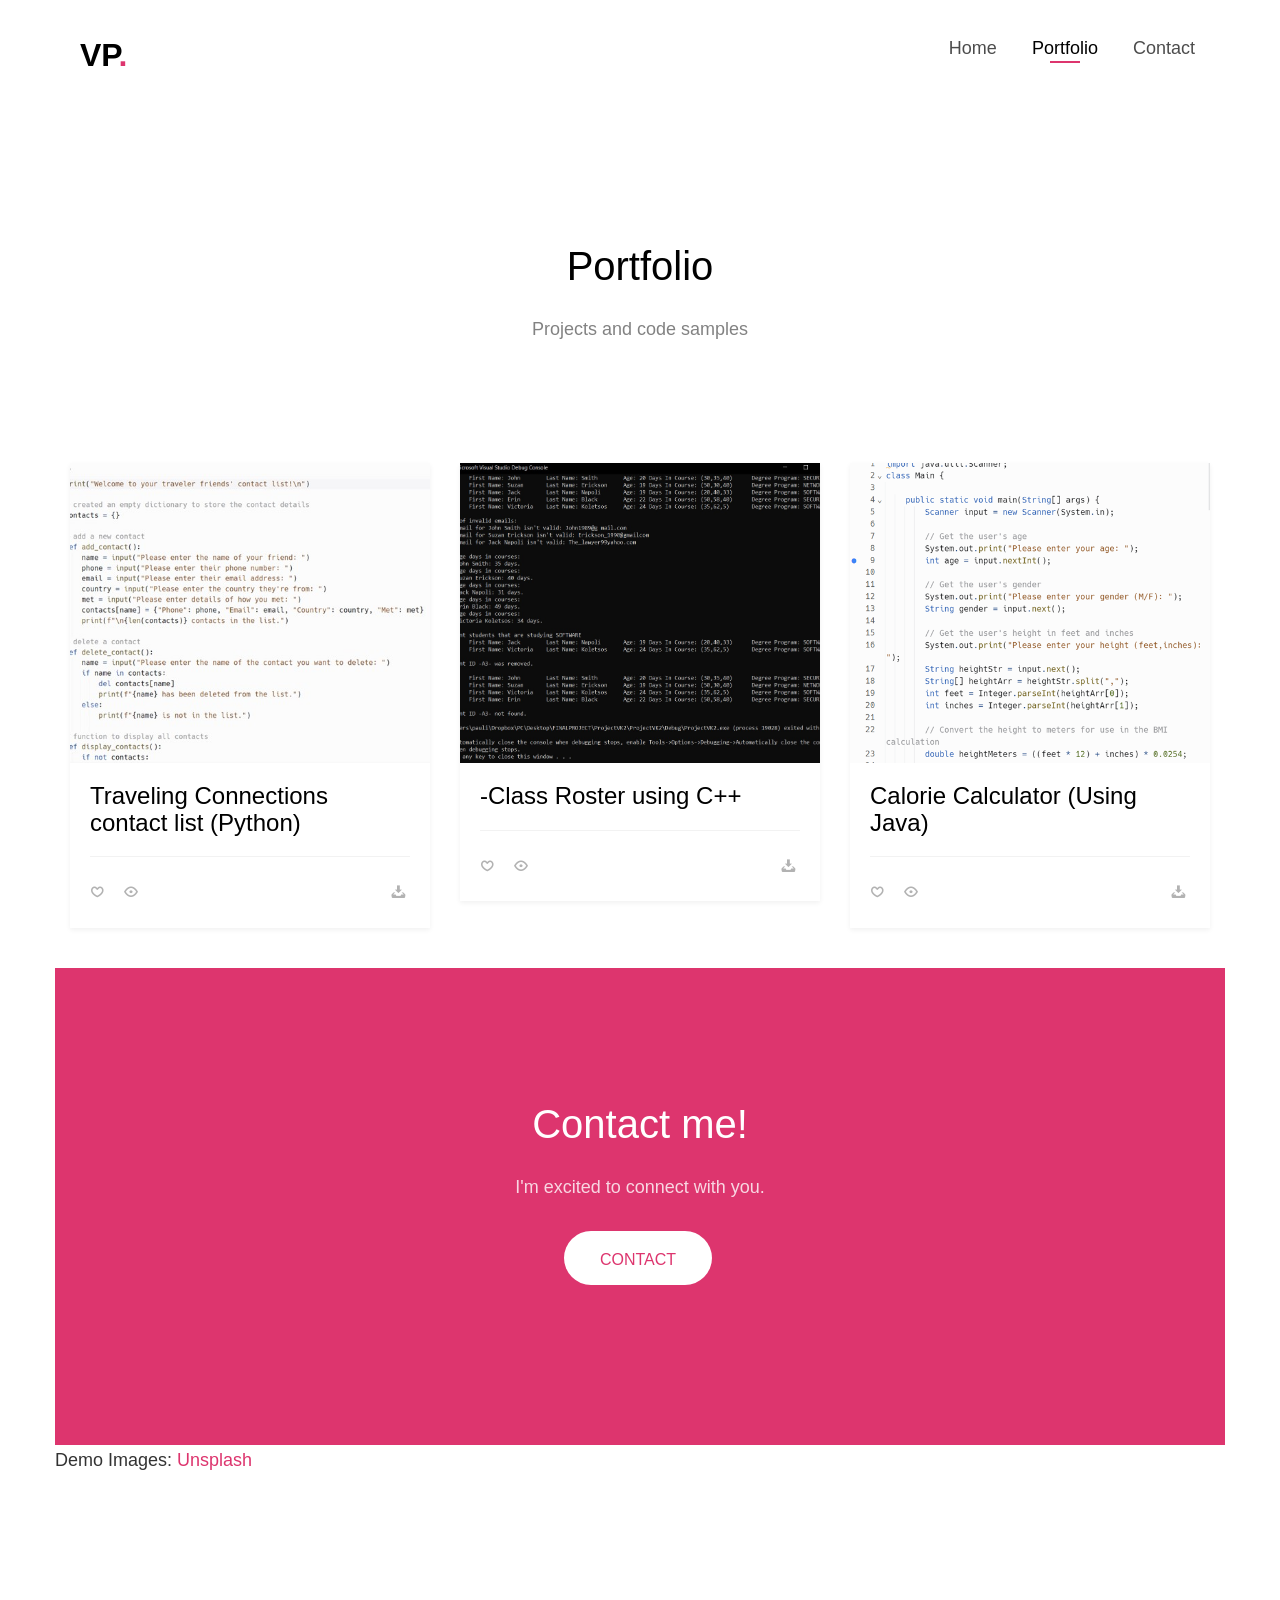
==== commit af61026f: "Update portfolio.html" ====
--- a/portfolio.html
+++ b/portfolio.html
@@ -97,7 +97,7 @@
 				<div class="col-md-4">
 					<div class="fh5co-portfolio animate-box">
 						<a href="Traveler friends' contact list">
-							<div class="portfolio-entry" style="background-image: url(images/portfolio-2.jpg);"></div>
+							<div class="portfolio-entry" style="background-image: url(images/finalcplusplusproject.jpg);"></div>
 							<div class="portfolio-text">
 								<h3>-Class Roster using C++</h3>
 								<ul class="stuff">
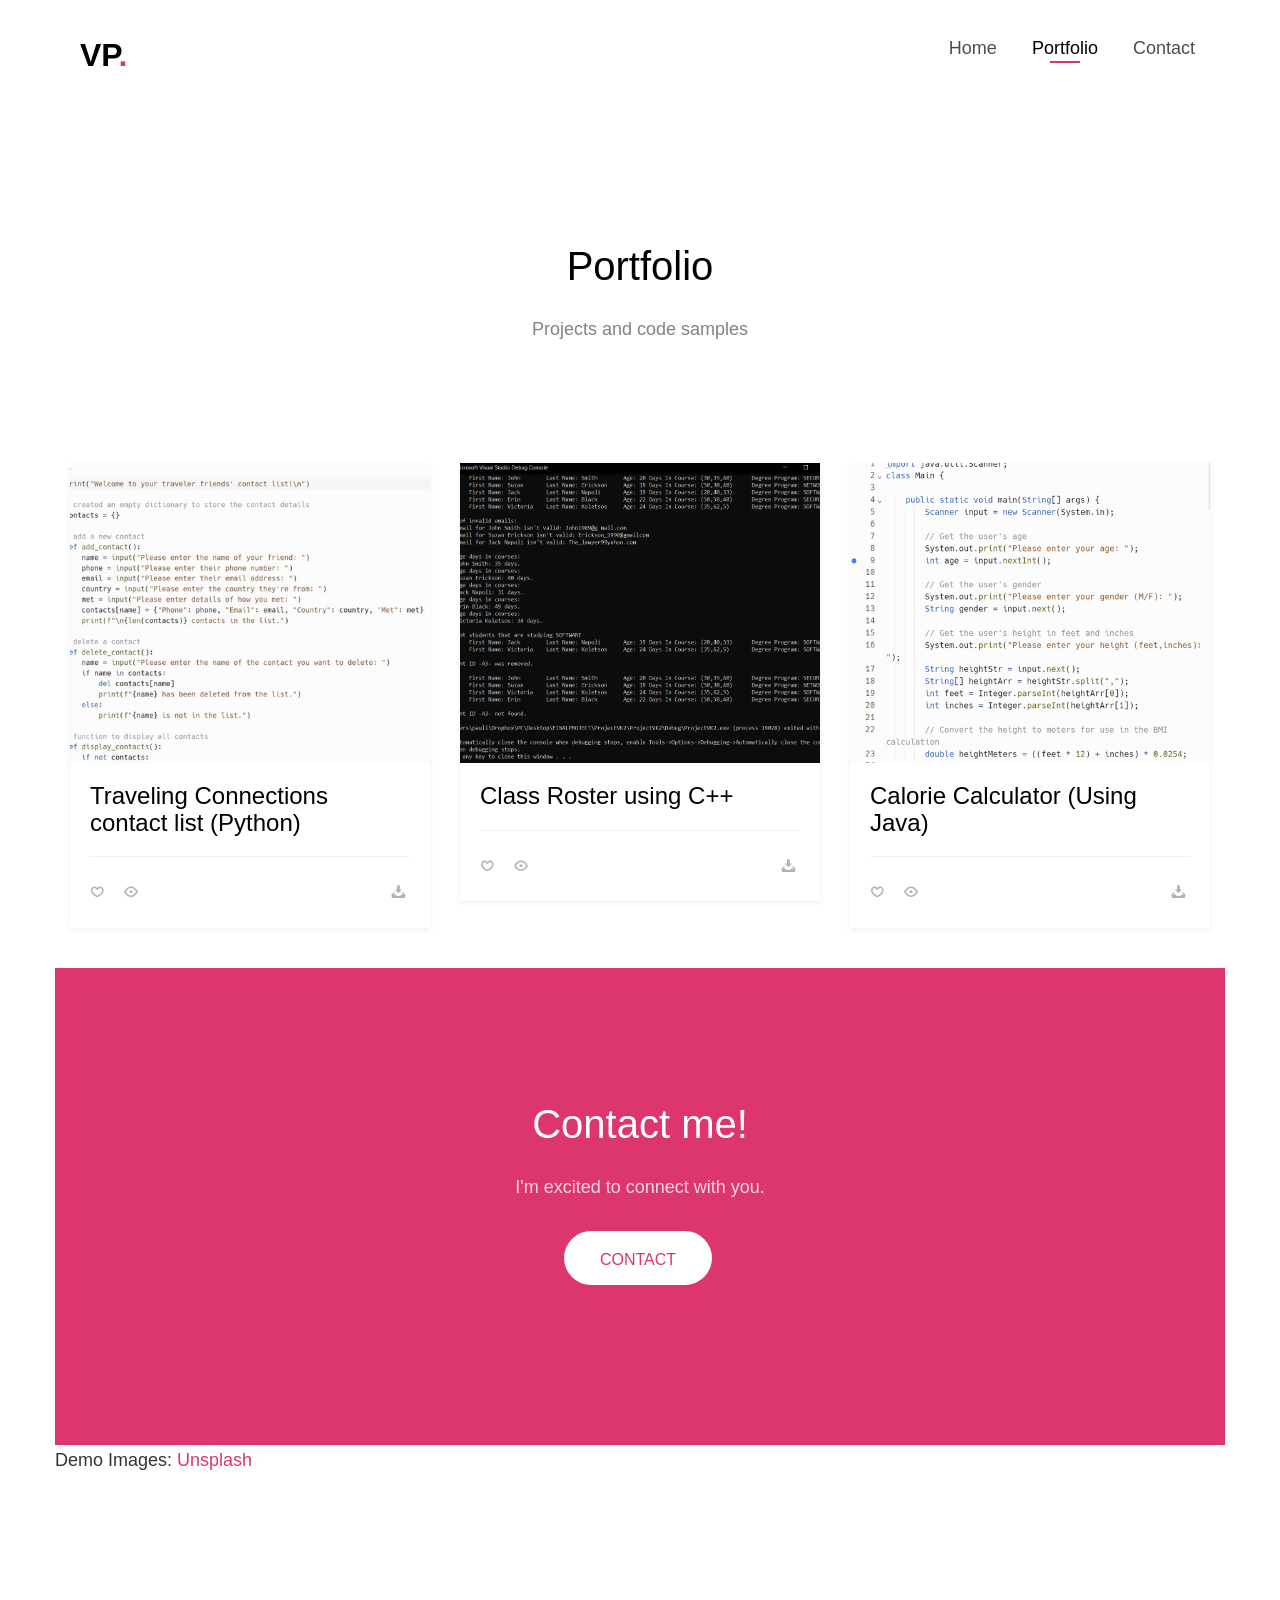
==== commit e7cf0f2f: "Update portfolio.html" ====
--- a/portfolio.html
+++ b/portfolio.html
@@ -96,10 +96,10 @@
 				</div>
 				<div class="col-md-4">
 					<div class="fh5co-portfolio animate-box">
-						<a href="Traveler friends' contact list">
+						<a href="https://github.com/vicpcm/Rosterproject.git">
 							<div class="portfolio-entry" style="background-image: url(images/finalcplusplusproject.jpg);"></div>
 							<div class="portfolio-text">
-								<h3>-Class Roster using C++</h3>
+								<h3>Class Roster using C++</h3>
 								<ul class="stuff">
 									<li><i class="icon-heart2"></i></li>
 									<li><i class="icon-eye2"></i></li>
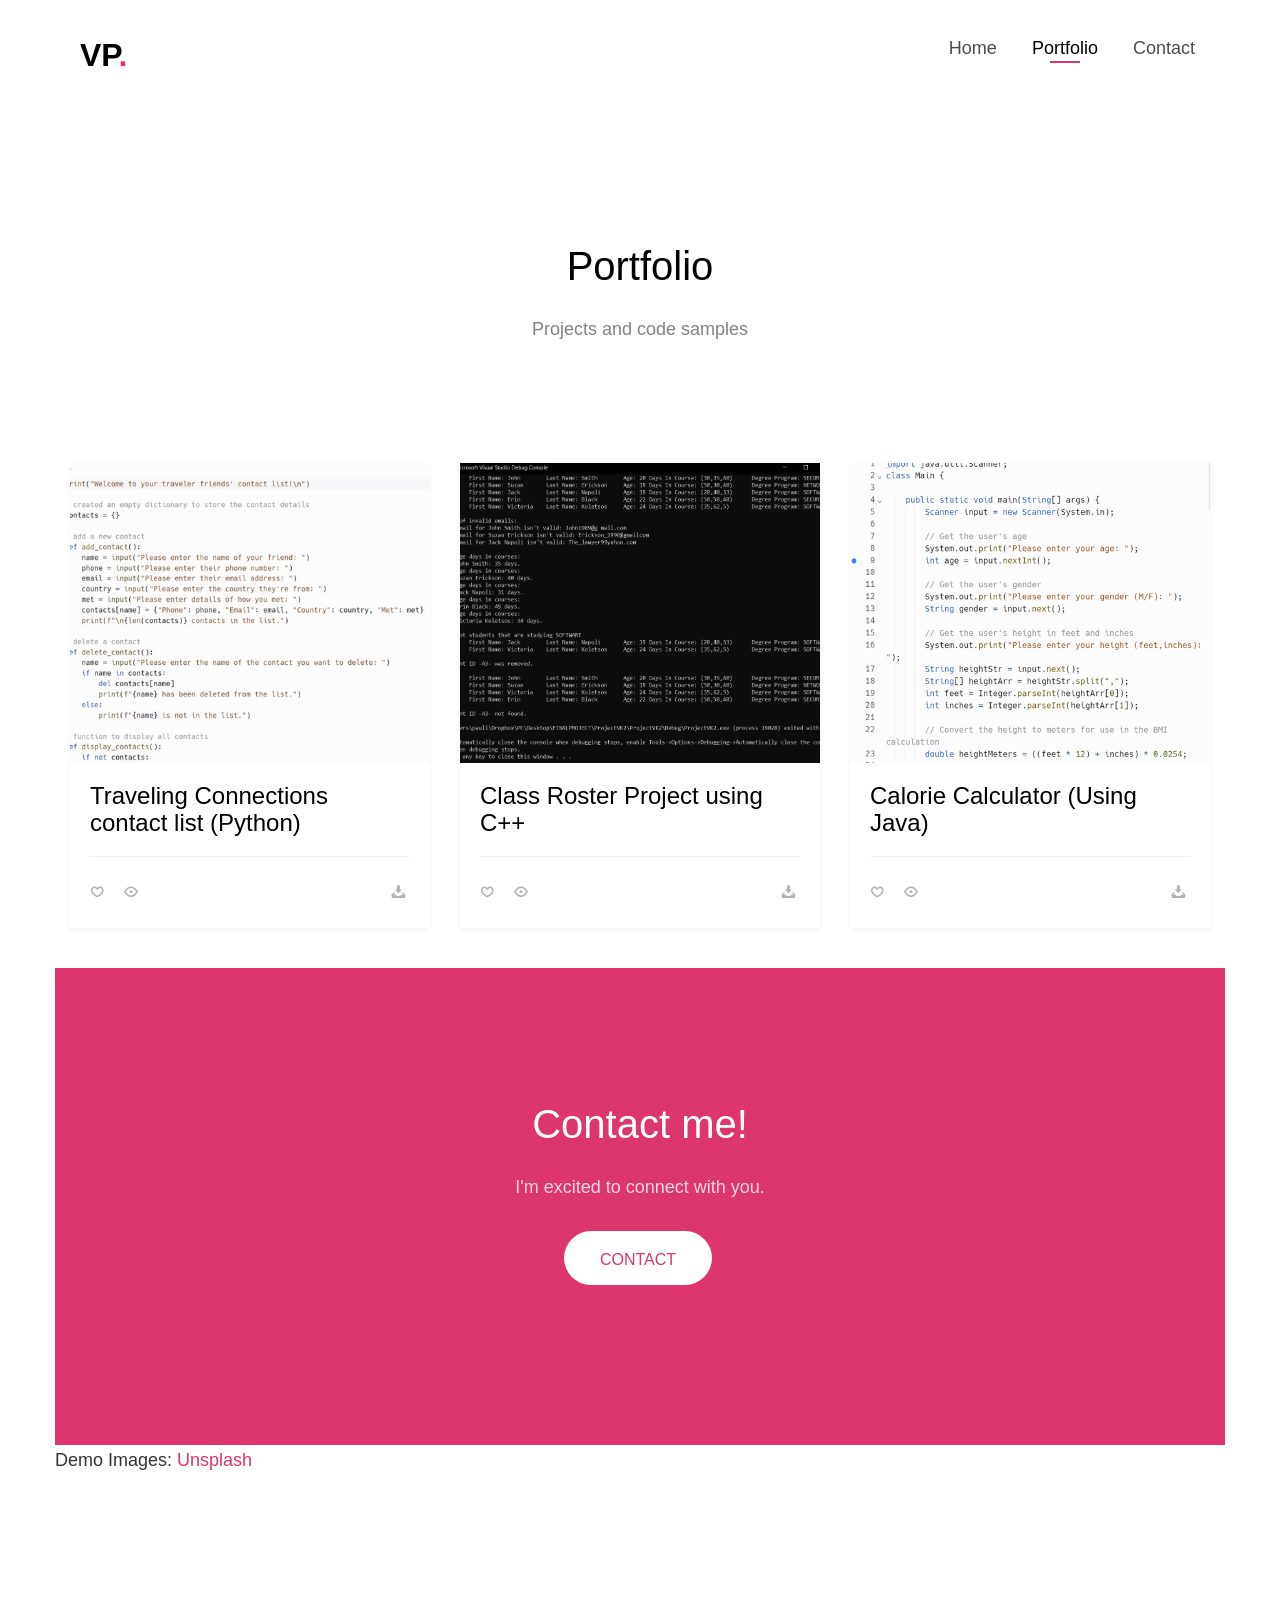
==== commit ed66fdc7: "Update portfolio.html" ====
--- a/portfolio.html
+++ b/portfolio.html
@@ -99,7 +99,7 @@
 						<a href="https://github.com/vicpcm/Rosterproject.git">
 							<div class="portfolio-entry" style="background-image: url(images/finalcplusplusproject.jpg);"></div>
 							<div class="portfolio-text">
-								<h3>Class Roster using C++</h3>
+								<h3>Class Roster Project using C++</h3>
 								<ul class="stuff">
 									<li><i class="icon-heart2"></i></li>
 									<li><i class="icon-eye2"></i></li>
